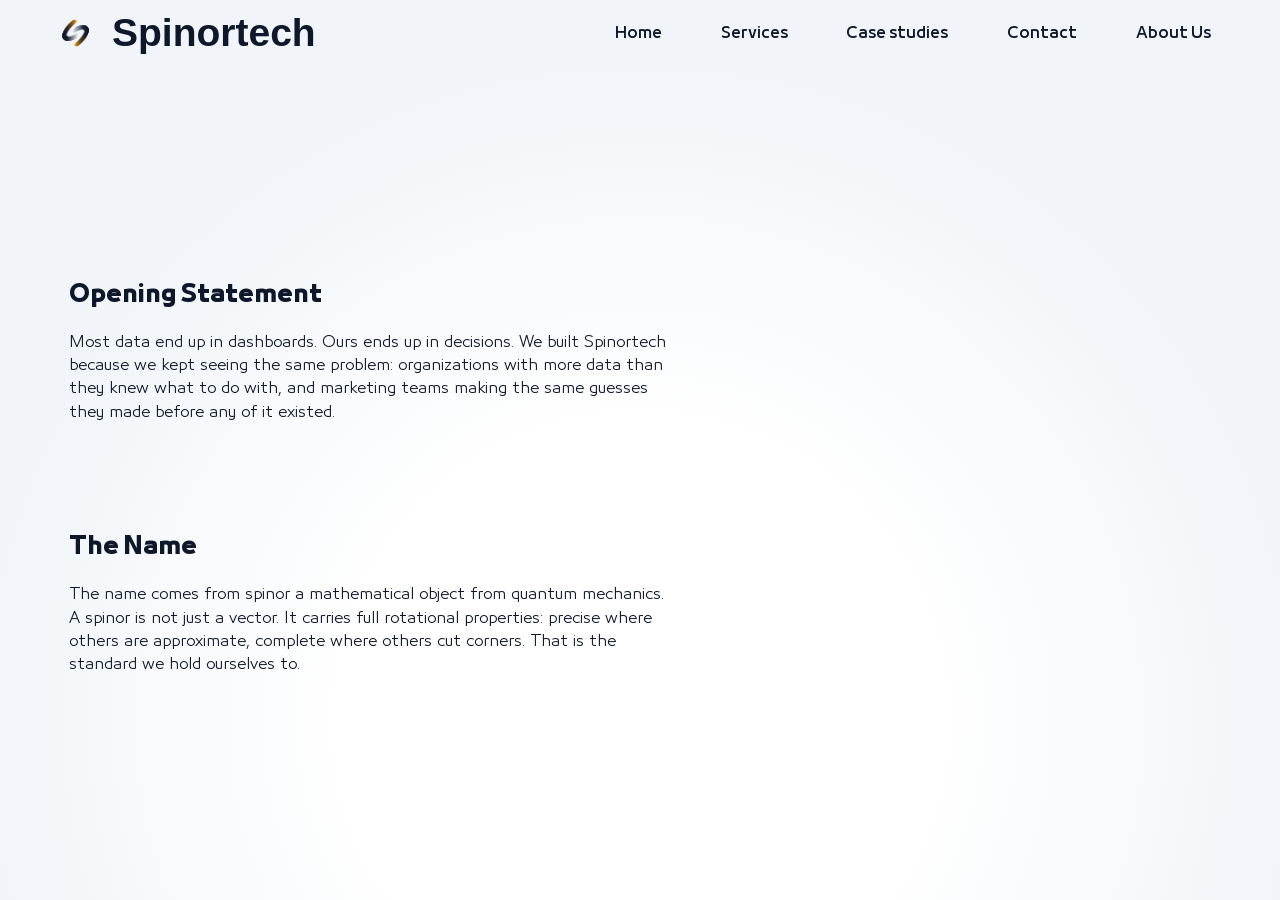
==== about.html @ f5ac8678 "index comment" ====
<!doctype html>
<html lang="en" id="html" class="contact">
  <head>
    <meta charset="UTF-8" />
    <meta
      property="og:title"
      content="B2B Technology / Data-Driven Marketing Services"
    />
    <meta property="og:url" content="/spinortech/" />
    <meta
      property="og:description"
      content="Intelligent Marketing, Data Analysis, and Digital Automation for small and medium businesses."
    />
    <meta property="og:image" content="public/icon.jpeg" />
    <meta property="og:image:url" content="public/icon.jpeg" />
    <meta property="og:image:width" content="1200" />
    <meta property="og:image:height" content="630" />
    <meta property="og:type" content="website" />
    <meta name="viewport" content="width=device-width, initial-scale=1.0" />
    <meta
      name="description"
      content="We connect marketing actions directly to revenue outcomes using end-to-end data pipelines, not vanity metrics. Most intelligent marketing teams stop at dashboards. Spinortech closes the causal loop."
    />
    <meta property="fb:app_id" content="966242223397117" />
    <meta name="author" content="Spinortech" />
    <meta
      name="keywords"
      content="Intelligent Marketing, Data Analysis, and Digital Automation for small and medium businesses."
    />
    <link rel="icon" type="image/x-icon" href="public/icon_no_pad.png" />
    <link rel="stylesheet" type="text/css" href="./CSS/navbar.css" />
    <link rel="stylesheet" type="text/css" href="./CSS/slider.css" />
    <link rel="stylesheet" type="text/css" href="./CSS/index.css" />
    <title>Spinortech | About</title>
  </head>
  <script src="index.js" defer></script>
  <!-- Body -->
  <body>
    <nav>
      <div class="navbar">
        <button class="logo" onclick="window.location.href = './'">
          <img
            src="public/icon.webp"
            alt="Spinortech Logo"
            class="logo-image"
          />
          <div class="logoName">Spinortech</div>
        </button>
        <ul class="nav-links" id="NavDropMenu">
          <li><a href="./">Home</a></li>
          <li><a href="./services">Services</a></li>
          <li><a href="./case-studies">Case studies</a></li>
          <li><a href="./contact">Contact</a></li>
          <li><a href="./about">About Us</a></li>
        </ul>
        <button
          class="NavDropButton"
          id="NavDropButton"
          onclick="DropDownFunction()"
        >
          ☰
        </button>
      </div>
    </nav>

    <div class="slider_container" id="slider_container">
      <section class="solution_who_we">
        <div class="solution_statement">
          <h2>Opening Statement</h2>
          <p>
            Most data end up in dashboards. Ours ends up in decisions. We built
            Spinortech because we kept seeing the same problem: organizations
            with more data than they knew what to do with, and marketing teams
            making the same guesses they made before any of it existed.
          </p>
        </div>
        <div class="solution_statement">
          <h2>The Name</h2>
          <p>
            The name comes from spinor a mathematical object from quantum
            mechanics. A spinor is not just a vector. It carries full rotational
            properties: precise where others are approximate, complete where
            others cut corners. That is the standard we hold ourselves to.
          </p>
        </div>
      </section>
      <section class="solution_who_we">
        <div class="solution_statement">
          <h2>Philosophy</h2>
          <p>
            • We ask pointed questions before offering solutions.<br />
            • We push back on vague goals and replace them with measurable
            ones.<br />
            • We prefer fewer promises and stricter accountability.<br />
            • We treat decisions as hypotheses to be tested, not opinions to be
            defended. <br />
          </p>
        </div>
        <div class="solution_statement">
          <h2>Who We Work With?</h2>
          <p>
            We do not work with everyone. We work best with organizations that
            generate real data, face real operational pressure, and are ready to
            replace intuition with evidence. If you are looking for an agency to
            run campaigns, we are probably not the right fit. If you are looking
            for a system that makes your data actionable, let's talk.
          </p>
          <p>
            We treat decisions as hypotheses to be tested, not opinions to be
            defended. Want to work that way too?
          </p>
          <button class="CTA_button">
            <a href="./contact">Start a conversation </a>
          </button>
        </div>
      </section>
      <section class="solution_who_we">
        <div class="solution_statement">
          <h2>Team Section</h2>
          <p>Alaa this section is up to u (team members names and photo??)</p>
        </div>
      </section>
    </div>
  </body>
</html>
---- CSS/navbar.css ----
nav {
  width: 100%;
  display: flex;
  justify-content: center;
  position: fixed;
  top: 0;
  left: 0;
  margin: 0;
  height: var(--navbar_height);
  box-sizing: border-box;
  z-index: 1000;
  background-color: var(--bkg_color);
}
.navbar {
  display: flex;
  justify-content: space-between;
  align-items: center;
  padding: 0rem 0rem;
  box-sizing: border-box;
  width: 100%;
  height: 100%;
  max-width: var(--max-width);
}

.NavDropButton {
  color: var(--main_color);
  font-weight: 800;
  font-size: 2rem;
  display: flex;
  padding: 0rem 1rem;
  border: none;
  background-color: var(--bkg_color);
  height: 100%;
  padding: 1rem;
  box-sizing: border-box;
}

ul {
  display: flex;
  flex-direction: column;
  min-height: 0;
  height: 0;
  overflow: hidden;
  position: fixed;
  top: var(--navbar_height);
  width: 100vw;
  left: 0;
  padding: 0;
  margin: 0;
  box-sizing: border-box;
  transition: 0.5s;
}

li {
  width: 100%;
  min-height: 5rem;
  background-color: var(--bkg_color);
  font-weight: 800;
  border-top: 1px solid var(--bkg_color);
  box-sizing: border-box;
  display: flex;
  align-items: center;
  justify-content: center;
}

li a {
  display: inline-block;
  color: var(--main_color);
  text-decoration: none;
  font-size: var(--h3_font);
  width: 100%;
  height: 100%;
  display: flex;
  align-items: center;
  justify-content: center;
}
.ExtendDrow {
  height: calc(5 * 5rem);
}

.logo {
  display: flex;
  align-items: center;
  background-color: transparent;
  border: none;
  cursor: pointer;
  user-select: none;
  height: var(--navbar_height);
}
.logo-image {
  height: calc(var(--navbar_height) - 0.5rem);
  margin-right: 0.5rem;
  border-radius: 50%;
}

.logoName {
  font-size: var(--display_font);
  font-weight: bold;
  color: var(--main_color);
}

.home .logo {
  animation-name: substituteAnimation;
  animation-duration: 2s;
  animation-fill-mode: forwards;
}
.home .logo-image {
  -webkit-animation-name: logo_rotate;
  -webkit-animation-duration: 2s;
  -webkit-animation-fill-mode: forwards;
}

.home .entry_logo {
  -webkit-animation-name: animation_entry_mobile;
  -webkit-animation-duration: 2s;
  -webkit-animation-fill-mode: forwards;
}

.home .NavDropButton {
  animation-name: hero_entry_animation;
  animation-duration: 1.7s;
  animation-fill-mode: forwards;
}

@media (min-width: 1200px) {
  .home .entry_logo {
    -webkit-animation-name: animation_entry_desktop;
    -webkit-animation-duration: 2s;
    -webkit-animation-fill-mode: forwards;
  }
}

@keyframes animation_entry_mobile {
  0% {
    position: absolute;
    opacity: 0;
    top: 40vh;
    left: 50vw;
    -webkit-transform: translateX(-50%) translateY(-50%);
  }
  25% {
    position: absolute;
    opacity: 1;
    top: 40vh;
    left: 50vw;
    -webkit-transform: translateX(-50%) translateY(-50%);
  }
  70% {
    position: absolute;
    opacity: 1;
    top: 40vh;
    left: 50vw;
    -webkit-transform: translateX(-50%) translateY(-50%);
  }

  90% {
    position: absolute;
    top: calc(var(--navbar_height) / 2);
    left: 0;
    -webkit-transform: translateX(0%) translateY(-50%);
  }

  100% {
    position: absolute;
    top: calc(var(--navbar_height) / 2);
    left: 0;
    -webkit-transform: translateX(0%) translateY(-50%);
    display: none;
  }
}
@keyframes animation_entry_desktop {
  0% {
    position: absolute;
    opacity: 0;
    top: 40vh;
    left: 50vw;
    -webkit-transform: translateX(-50%) translateY(-50%);
  }
  25% {
    position: absolute;
    opacity: 1;
    top: 40vh;
    left: 50vw;

    -webkit-transform: translateX(-50%) translateY(-50%);
    opacity: 1;
  }

  70% {
    position: absolute;
    top: 40vh;
    left: 50vw;
    -webkit-transform: translateX(-50%) translateY(-50%);
    opacity: 1;
  }
  90% {
    position: absolute;
    top: 40vh;
    left: 50vw;
    -webkit-transform: translateX(-50%) translateY(-50%);
    opacity: 0;
  }
  100% {
    position: absolute;
    top: 40vh;
    left: 50vw;
    -webkit-transform: translateX(-50%) translateY(-50%);
    display: none;
    opacity: 0;
  }
}

@keyframes logo_rotate {
  25% {
    transform: rotate(0);
  }
  48% {
    transform: rotate(360deg);
  }
  70% {
    transform: rotate(0);
  }
}

@keyframes substituteAnimation {
  0% {
    opacity: 0;
  }
  99% {
    opacity: 0;
  }
  100% {
    opacity: 1;
  }
}

@media (min-width: 1200px) {
  html {
    font-size: 10pt;
  }
  .CTA_button a {
    padding: 0.8rem 1.5rem;
  }
  .NavDropButton {
    display: none;
  }
  ul {
    position: relative;
    display: flex;
    flex-direction: row;
    min-height: 0;
    height: fit-content;
    overflow: auto;
    top: auto;
    width: auto;
    left: auto;
    transition: 0.5s;
  }

  li {
    width: fit-content;
    min-height: unset;
    height: var(--navbar_height);
    font-weight: 500;
    border-top: none;
    box-sizing: border-box;
  }
  li:hover > a {
    background-color: var(--main_color);
    color: var(--sec_color);
    transition: 0.3s;
    border-radius: 0.5rem;
  }
  li a {
    transition: 0.3s;
    border-radius: 0.5rem;
    color: var(--main_color);
    text-decoration: none;
    font-size: var(--body_font);
    width: 100%;
    height: 100%;
    display: flex;
    align-items: center;
    justify-content: center;
    padding: 0px 2rem;
    box-sizing: border-box;
  }

  .home ul {
    animation-name: substituteAnimation;
    animation-duration: 2s;
    animation-fill-mode: forwards;
  }
}
---- CSS/slider.css ----
.slider_container {
  height: calc(100vh - var(--navbar_height));
  flex-grow: 1;
  display: flex;
  flex-direction: column;
  align-items: center;
  width: 100vw;
  touch-action: none;
  scroll-behavior: smooth;
  overflow-y: hidden;
}

.slider_indicator {
  display: none;
}

/* For desktop */
.html_desktop .slider_container {
  height: calc(100vh - var(--navbar_height));
  display: flex;
  align-items: center;
  width: 100vw;
  touch-action: none;
  scroll-behavior: smooth;
}

/* .html_desktop .slider_indicator {
  position: absolute;
  display: flex;
  flex-direction: row;
  align-items: center;
  gap: 0.6rem;
  padding: 0.8rem;
  border-radius: 50px;
  bottom: 5vh;
  left: 50%;
  transform: translateX(-50%);
  background-color: var(--main_color);
  border: 1px solid white;
} */

/* .html_desktop .dot_slider {
  padding: 0.2rem;
  background-color: var(--bkg_color);
  border-radius: 50%;
  transition: 0.3s;
}
.html_desktop .active_dot_slider {
  padding: 0.2rem;
  transform: scale(2);
  background-color: var(--bkg_color);
  border-radius: 50%;
  transition: 0.3s;
} */
---- CSS/index.css ----
:root {
  --main_color: #0f172a;
  --sec_color: #f59e0b;
  --bkg_color: #f1f5f9;
  --max-width: 1200px;
  --navbar_height: 4.5rem;
  --x_padding: 2rem;
  --y_padding: 6rem;
  --display_font: 2.66rem; /*24pt->32px->2.66rem*/
  --h1_font: 2rem; /*18pt->24px-> 2rem*/
  --h2_font: 1.55rem; /*14pt->18.66px->1.55rem*/
  --h3_font: 1.22rem; /*11pt->14.66px->1.22rem*/
  --body_font: 1rem; /*9pt->12px->1rem*/
  --footnote_font: 0.777pt; /*7pt->9.33px*/
}

@font-face {
  font-family: "LtBurkaRegular";
  src: url(./fonts/BukraLt.ttf);
  font-weight: 100;
}
@font-face {
  font-family: "LtBurkaRegular";
  src: url(./fonts/BurkaRegular.ttf);
  font-weight: 400;
}
@font-face {
  font-family: "LtBurkaRegular";
  src: url(./fonts/BurkaMd.ttf);
  font-weight: 500;
}
@font-face {
  font-family: "LtBurkaRegular";
  src: url(./fonts/BurkaSmBd.ttf);
  font-weight: 600;
}
@font-face {
  font-family: "LtBurkaRegular";
  src: url(./fonts/BurkaBold.ttf);
  font-weight: bold;
  font-weight: 700;
}

h1 {
  font-size: var(--h1_font);
}
h2 {
  font-size: var(--h2_font);
}
h3 {
  font-size: var(--h3_font);
}

p {
  font-size: var(--body_font);
  line-height: 1.6rem;
}

body,
html {
  font-size: 9pt;
  width: 100vw;
  height: 100%;
  padding: 0;
  margin: 0;
  overflow-y: hidden;
  font-family: LtBurkaRegular;
  -webkit-perspective: 1000;
  -webkit-backface-visibility: hidden;
}

body {
  display: flex;
  flex-direction: column;
  align-items: center;
  padding-top: var(--navbar_height);
  box-sizing: border-box;
  background: radial-gradient(
    circle at 50% 80%,
    rgb(255, 255, 255) 30%,
    var(--bkg_color) 70%
  );
}

header,
section,
footer {
  height: 100%;
  flex-shrink: 0;
}

header,
section,
footer,
nav {
  width: 100%;
  display: flex;
  flex-direction: column;
  justify-content: center;
  align-items: center;
  gap: 4rem;
  text-wrap: wrap;
}

.display {
  font-size: var(--display_font);
  font-weight: 800;
  color: var(--main_color);
}

.hero,
.footer_note {
  text-align: center;
  padding: var(--y_padding) var(--x_padding);
  box-sizing: border-box;
  width: 100%;
  max-width: 45rem;
}

.hero .display {
  animation-name: hero_entry_animation;
  animation-duration: 2s;
  animation-fill-mode: forwards;
}
.hero p {
  animation-name: hero_entry_animation;
  animation-duration: 2.3s;
  animation-fill-mode: forwards;
}
.hero .CTA_button {
  animation-name: hero_entry_animation;
  animation-duration: 2.67s;
  animation-fill-mode: forwards;
}
@keyframes hero_entry_animation {
  0% {
    opacity: 0;
  }
  90% {
    opacity: 0;
  }
  99% {
    opacity: 1;
  }
  100% {
    opacity: 1;
  }
}
.hero p {
  color: var(--main_color);
  margin: 1rem 0;
}

.CTA_button {
  font-size: var(--h3_font);
  background-color: var(--sec_color);
  border: none;
  text-decoration: none;
  border-radius: 50px;
  font-weight: bold;
  margin-top: 1rem;
  transition: 0.3s;
  height: fit-content;
  padding: 0;
  border: 1px solid var(--sec_color);
}

.CTA_button:hover {
  background-color: white;
  border: 1px solid var(--main_color);
  box-sizing: border-box;
  transition: 0.3s;
  cursor: pointer;
}
.CTA_button:hover a {
  color: var(--main_color);
}
.CTA_button a {
  display: inline-block;
  padding: var(--h3_font) var(--h1_font);
  box-sizing: border-box;
  color: var(--main_color);
  text-decoration: none;
}
.problem_statement,
.solution_statement,
.who_we_work_with {
  padding: 0rem var(--x_padding);
  box-sizing: border-box;
  max-width: var(--max-width);
  width: 100%;
}

.problem_statement h2,
.solution_statement h2,
.who_we_work_with h2 {
  color: var(--main_color);
}

.problem_statement p,
.solution_statement p,
.who_we_work_with p,
.footer_note p {
  color: var(--main_color);
  max-width: 600px;
  margin-bottom: 2rem;
}

.footer_note h2 {
  color: var(--main_color);
}

.footer_note p {
  color: var(--main_color);
}

.problem_boxes {
  display: flex;
  flex-direction: column;
  border-top: 1px solid var(--main_color);
  padding-top: 3rem;
}

.problem_box {
  display: flex;
  flex-direction: column;
  align-items: left;
  min-width: 60vw;
  box-sizing: border-box;
  border-radius: 10px;
}

.problem_box h3 {
  color: var(--main_color);
  margin: 0.5rem 0;
}

.problem_box p {
  color: var(--main_color);
  margin-top: 0.5rem;
  letter-spacing: 0.02rem;
  line-height: 1.2rem;
}

.line_division {
  display: none;
  width: 2px;
  background-color: var(--main_color);
  height: 10rem;
}

.html_desktop .hero {
  /* background-color: green; */
}
@media (min-width: 1200px) {
  html {
    font-size: 11pt;
  }
  .CTA_button a {
    padding: 0.8rem 1.5rem;
  }
}

@media screen and (max-width: 750px) {
  /* html,
  body {
    font-size: 12px;
  } */
}

/* @media (max-width: 660px) {
  .problem_boxes,
  section {
    align-items: center;
    flex-wrap: wrap;
  }
  .line_division {
    display: none;
  }
  button:focus {
    background: none;
    color: var(--main_color);
  }
    .nav-links {
  list-style: none;
  display: flex;
  gap: 2rem;
}

.NavDropButton {
  display: none;
}
.nav-links li a {
  color: var(--main_color);
  text-decoration: none;
  transition: 0.3s;
  border-bottom: 1px solid white;
}
.nav-links li a:hover {
  transition: 0.3s;
  border-bottom: 1px solid var(--main_color);
}
} */
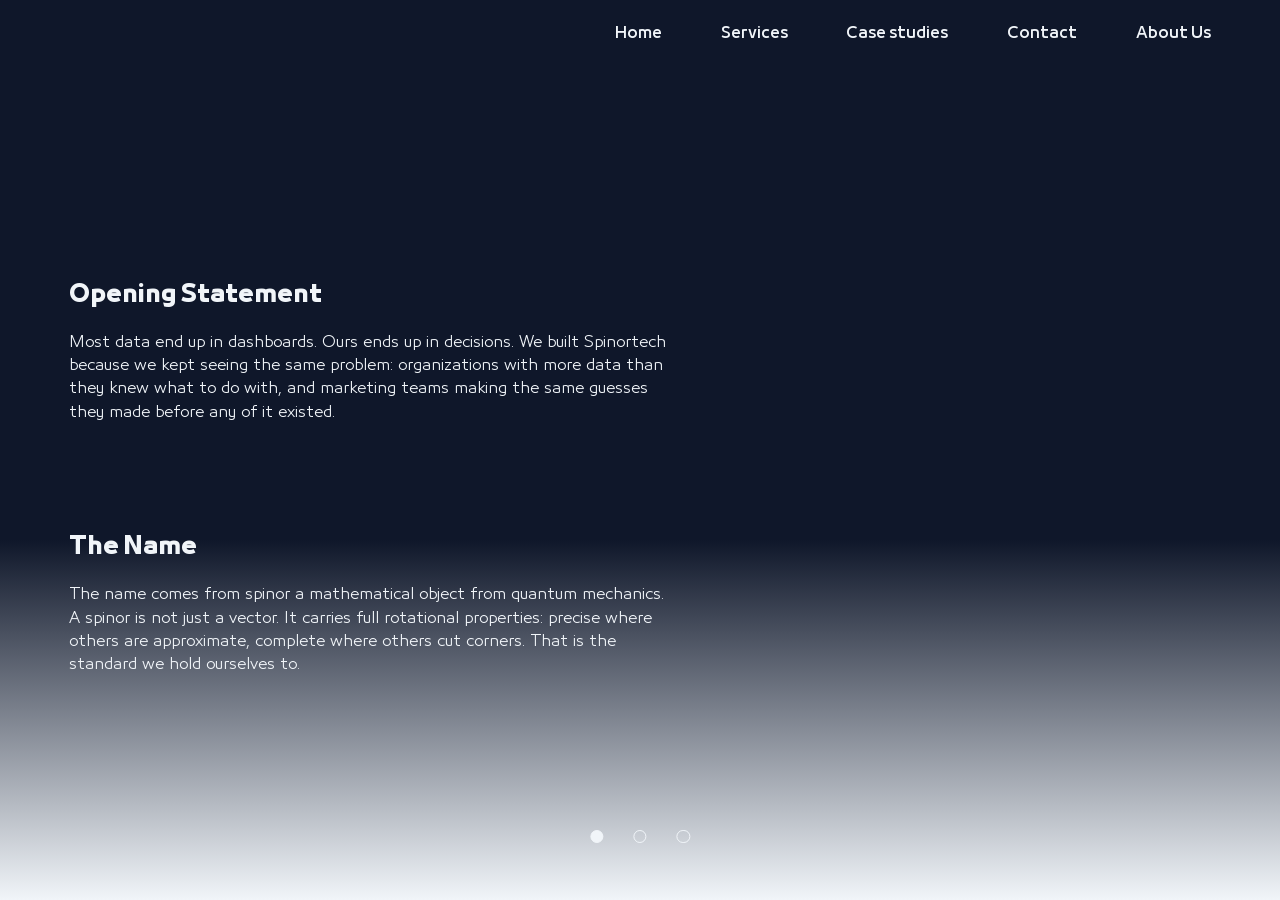
==== commit 45d1a3c3: "scroll x" ====
--- a/about.html
+++ b/about.html
@@ -34,17 +34,16 @@
     <title>Spinortech | About</title>
   </head>
   <script src="index.js" defer></script>
-  <!-- Body -->
   <body>
     <nav>
       <div class="navbar">
         <button class="logo" onclick="window.location.href = './'">
-          <img
+          <!-- <img
             src="public/icon.webp"
             alt="Spinortech Logo"
             class="logo-image"
           />
-          <div class="logoName">Spinortech</div>
+          <div class="logoName">Spinortech</div> -->
         </button>
         <ul class="nav-links" id="NavDropMenu">
           <li><a href="./">Home</a></li>
--- a/CSS/navbar.css
+++ b/CSS/navbar.css
@@ -9,7 +9,7 @@
   height: var(--navbar_height);
   box-sizing: border-box;
   z-index: 1000;
-  background-color: var(--bkg_color);
+  background-color: var(--main_color);
 }
 .navbar {
   display: flex;
@@ -23,13 +23,13 @@
 }
 
 .NavDropButton {
-  color: var(--main_color);
+  color: var(--bkg_color);
   font-weight: 800;
   font-size: 2rem;
   display: flex;
   padding: 0rem 1rem;
   border: none;
-  background-color: var(--bkg_color);
+  background-color: var(--main_color);
   height: 100%;
   padding: 1rem;
   box-sizing: border-box;
@@ -54,9 +54,9 @@
 li {
   width: 100%;
   min-height: 5rem;
-  background-color: var(--bkg_color);
+  background-color: var(--main_color);
   font-weight: 800;
-  border-top: 1px solid var(--bkg_color);
+  border-top: 1px solid var(--main_color);
   box-sizing: border-box;
   display: flex;
   align-items: center;
@@ -65,7 +65,7 @@
 
 li a {
   display: inline-block;
-  color: var(--main_color);
+  color: var(--bkg_color);
   text-decoration: none;
   font-size: var(--h3_font);
   width: 100%;
@@ -97,141 +97,6 @@
   font-size: var(--display_font);
   font-weight: bold;
   color: var(--main_color);
-}
-
-.home .logo {
-  animation-name: substituteAnimation;
-  animation-duration: 2s;
-  animation-fill-mode: forwards;
-}
-.home .logo-image {
-  -webkit-animation-name: logo_rotate;
-  -webkit-animation-duration: 2s;
-  -webkit-animation-fill-mode: forwards;
-}
-
-.home .entry_logo {
-  -webkit-animation-name: animation_entry_mobile;
-  -webkit-animation-duration: 2s;
-  -webkit-animation-fill-mode: forwards;
-}
-
-.home .NavDropButton {
-  animation-name: hero_entry_animation;
-  animation-duration: 1.7s;
-  animation-fill-mode: forwards;
-}
-
-@media (min-width: 1200px) {
-  .home .entry_logo {
-    -webkit-animation-name: animation_entry_desktop;
-    -webkit-animation-duration: 2s;
-    -webkit-animation-fill-mode: forwards;
-  }
-}
-
-@keyframes animation_entry_mobile {
-  0% {
-    position: absolute;
-    opacity: 0;
-    top: 40vh;
-    left: 50vw;
-    -webkit-transform: translateX(-50%) translateY(-50%);
-  }
-  25% {
-    position: absolute;
-    opacity: 1;
-    top: 40vh;
-    left: 50vw;
-    -webkit-transform: translateX(-50%) translateY(-50%);
-  }
-  70% {
-    position: absolute;
-    opacity: 1;
-    top: 40vh;
-    left: 50vw;
-    -webkit-transform: translateX(-50%) translateY(-50%);
-  }
-
-  90% {
-    position: absolute;
-    top: calc(var(--navbar_height) / 2);
-    left: 0;
-    -webkit-transform: translateX(0%) translateY(-50%);
-  }
-
-  100% {
-    position: absolute;
-    top: calc(var(--navbar_height) / 2);
-    left: 0;
-    -webkit-transform: translateX(0%) translateY(-50%);
-    display: none;
-  }
-}
-@keyframes animation_entry_desktop {
-  0% {
-    position: absolute;
-    opacity: 0;
-    top: 40vh;
-    left: 50vw;
-    -webkit-transform: translateX(-50%) translateY(-50%);
-  }
-  25% {
-    position: absolute;
-    opacity: 1;
-    top: 40vh;
-    left: 50vw;
-
-    -webkit-transform: translateX(-50%) translateY(-50%);
-    opacity: 1;
-  }
-
-  70% {
-    position: absolute;
-    top: 40vh;
-    left: 50vw;
-    -webkit-transform: translateX(-50%) translateY(-50%);
-    opacity: 1;
-  }
-  90% {
-    position: absolute;
-    top: 40vh;
-    left: 50vw;
-    -webkit-transform: translateX(-50%) translateY(-50%);
-    opacity: 0;
-  }
-  100% {
-    position: absolute;
-    top: 40vh;
-    left: 50vw;
-    -webkit-transform: translateX(-50%) translateY(-50%);
-    display: none;
-    opacity: 0;
-  }
-}
-
-@keyframes logo_rotate {
-  25% {
-    transform: rotate(0);
-  }
-  48% {
-    transform: rotate(360deg);
-  }
-  70% {
-    transform: rotate(0);
-  }
-}
-
-@keyframes substituteAnimation {
-  0% {
-    opacity: 0;
-  }
-  99% {
-    opacity: 0;
-  }
-  100% {
-    opacity: 1;
-  }
 }
 
 @media (min-width: 1200px) {
@@ -266,7 +131,6 @@
     box-sizing: border-box;
   }
   li:hover > a {
-    background-color: var(--main_color);
     color: var(--sec_color);
     transition: 0.3s;
     border-radius: 0.5rem;
@@ -274,7 +138,7 @@
   li a {
     transition: 0.3s;
     border-radius: 0.5rem;
-    color: var(--main_color);
+    color: var(--bkg_color);
     text-decoration: none;
     font-size: var(--body_font);
     width: 100%;
@@ -285,10 +149,4 @@
     padding: 0px 2rem;
     box-sizing: border-box;
   }
-
-  .home ul {
-    animation-name: substituteAnimation;
-    animation-duration: 2s;
-    animation-fill-mode: forwards;
-  }
 }
--- a/CSS/slider.css
+++ b/CSS/slider.css
@@ -1,21 +1,21 @@
 .slider_container {
   height: calc(100vh - var(--navbar_height));
+  width: 100vw;
   flex-grow: 1;
   display: flex;
-  flex-direction: column;
+  flex-direction: row;
   align-items: center;
-  width: 100vw;
   touch-action: none;
   scroll-behavior: smooth;
   overflow-y: hidden;
+  overflow-x: hidden;
 }
 
 .slider_indicator {
   display: none;
 }
 
-/* For desktop */
-.html_desktop .slider_container {
+.slider_container {
   height: calc(100vh - var(--navbar_height));
   display: flex;
   align-items: center;
@@ -24,31 +24,29 @@
   scroll-behavior: smooth;
 }
 
-/* .html_desktop .slider_indicator {
+.slider_indicator {
   position: absolute;
   display: flex;
   flex-direction: row;
   align-items: center;
-  gap: 0.6rem;
+  gap: 2rem;
   padding: 0.8rem;
   border-radius: 50px;
   bottom: 5vh;
   left: 50%;
   transform: translateX(-50%);
-  background-color: var(--main_color);
-  border: 1px solid white;
-} */
+}
 
-/* .html_desktop .dot_slider {
-  padding: 0.2rem;
+.dot_slider {
+  padding: 0.4rem;
+  background-color: transparent;
+  border: 1px solid var(--bkg_color);
+  border-radius: 50%;
+  transition: 0.3s;
+}
+.active_dot_slider {
+  padding: 0.4rem;
   background-color: var(--bkg_color);
   border-radius: 50%;
   transition: 0.3s;
 }
-.html_desktop .active_dot_slider {
-  padding: 0.2rem;
-  transform: scale(2);
-  background-color: var(--bkg_color);
-  border-radius: 50%;
-  transition: 0.3s;
-} */
--- a/CSS/index.css
+++ b/CSS/index.css
@@ -75,11 +75,7 @@
   align-items: center;
   padding-top: var(--navbar_height);
   box-sizing: border-box;
-  background: radial-gradient(
-    circle at 50% 80%,
-    rgb(255, 255, 255) 30%,
-    var(--bkg_color) 70%
-  );
+  background: linear-gradient(var(--main_color) 60%, var(--bkg_color) 100%);
 }
 
 header,
@@ -105,7 +101,7 @@
 .display {
   font-size: var(--display_font);
   font-weight: 800;
-  color: var(--main_color);
+  color: var(--bkg_color);
 }
 
 .hero,
@@ -117,37 +113,8 @@
   max-width: 45rem;
 }
 
-.hero .display {
-  animation-name: hero_entry_animation;
-  animation-duration: 2s;
-  animation-fill-mode: forwards;
-}
 .hero p {
-  animation-name: hero_entry_animation;
-  animation-duration: 2.3s;
-  animation-fill-mode: forwards;
-}
-.hero .CTA_button {
-  animation-name: hero_entry_animation;
-  animation-duration: 2.67s;
-  animation-fill-mode: forwards;
-}
-@keyframes hero_entry_animation {
-  0% {
-    opacity: 0;
-  }
-  90% {
-    opacity: 0;
-  }
-  99% {
-    opacity: 1;
-  }
-  100% {
-    opacity: 1;
-  }
-}
-.hero p {
-  color: var(--main_color);
+  color: var(--bkg_color);
   margin: 1rem 0;
 }
 
@@ -194,30 +161,30 @@
 .problem_statement h2,
 .solution_statement h2,
 .who_we_work_with h2 {
-  color: var(--main_color);
+  color: var(--bkg_color);
 }
 
 .problem_statement p,
 .solution_statement p,
 .who_we_work_with p,
 .footer_note p {
-  color: var(--main_color);
+  color: var(--bkg_color);
   max-width: 600px;
   margin-bottom: 2rem;
 }
 
 .footer_note h2 {
-  color: var(--main_color);
+  color: var(--bkg_color);
 }
 
 .footer_note p {
-  color: var(--main_color);
+  color: var(--bkg_color);
 }
 
 .problem_boxes {
   display: flex;
   flex-direction: column;
-  border-top: 1px solid var(--main_color);
+  border-top: 1px solid var(--bkg_color);
   padding-top: 3rem;
 }
 
@@ -231,12 +198,12 @@
 }
 
 .problem_box h3 {
-  color: var(--main_color);
+  color: var(--bkg_color);
   margin: 0.5rem 0;
 }
 
 .problem_box p {
-  color: var(--main_color);
+  color: var(--bkg_color);
   margin-top: 0.5rem;
   letter-spacing: 0.02rem;
   line-height: 1.2rem;
@@ -245,7 +212,7 @@
 .line_division {
   display: none;
   width: 2px;
-  background-color: var(--main_color);
+  background-color: var(--bkg_color);
   height: 10rem;
 }
 
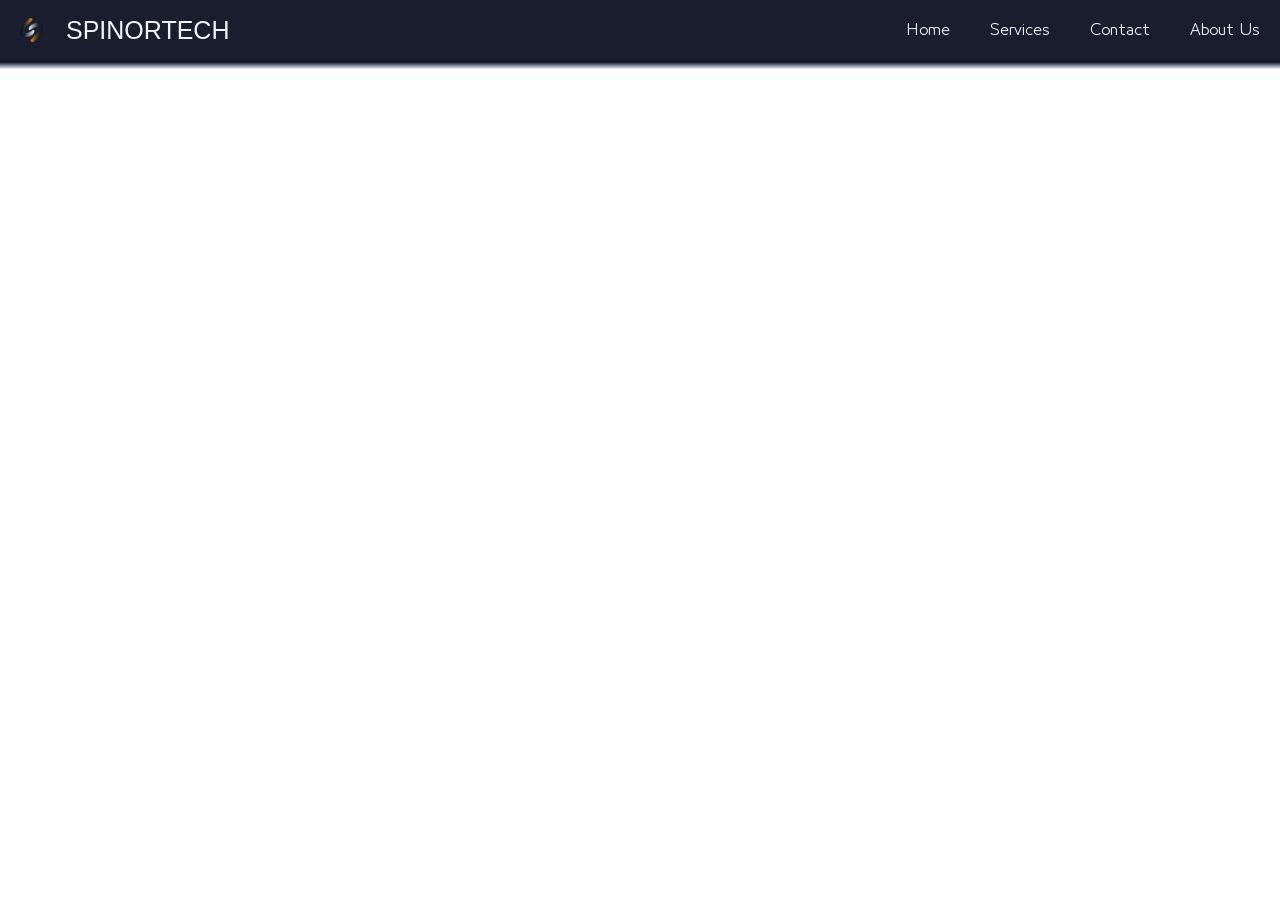
==== commit 32b850cb: "Add files via upload" ====
--- a/about.html
+++ b/about.html
@@ -1,12 +1,12 @@
 <!doctype html>
-<html lang="en" id="html" class="contact">
+<html lang="en" id="html">
   <head>
     <meta charset="UTF-8" />
     <meta
       property="og:title"
       content="B2B Technology / Data-Driven Marketing Services"
     />
-    <meta property="og:url" content="/spinortech/" />
+    <meta property="og:url" content="https://spinortech.io" />
     <meta
       property="og:description"
       content="Intelligent Marketing, Data Analysis, and Digital Automation for small and medium businesses."
@@ -31,24 +31,27 @@
     <link rel="stylesheet" type="text/css" href="./CSS/navbar.css" />
     <link rel="stylesheet" type="text/css" href="./CSS/slider.css" />
     <link rel="stylesheet" type="text/css" href="./CSS/index.css" />
+    <link rel="stylesheet" type="text/css" href="./CSS/form.css" />
     <title>Spinortech | About</title>
   </head>
   <script src="index.js" defer></script>
-  <body>
+  <!-- Body -->
+
+  <body class="about">
     <nav>
-      <div class="navbar">
+      <div class="navbar" id="navbar">
         <button class="logo" onclick="window.location.href = './'">
-          <!-- <img
+          <img
             src="public/icon.webp"
             alt="Spinortech Logo"
             class="logo-image"
           />
-          <div class="logoName">Spinortech</div> -->
+          <div class="logoName">SPINORTECH</div>
         </button>
+
         <ul class="nav-links" id="NavDropMenu">
           <li><a href="./">Home</a></li>
           <li><a href="./services">Services</a></li>
-          <li><a href="./case-studies">Case studies</a></li>
           <li><a href="./contact">Contact</a></li>
           <li><a href="./about">About Us</a></li>
         </ul>
@@ -62,63 +65,163 @@
       </div>
     </nav>
 
-    <div class="slider_container" id="slider_container">
-      <section class="solution_who_we">
-        <div class="solution_statement">
-          <h2>Opening Statement</h2>
-          <p>
-            Most data end up in dashboards. Ours ends up in decisions. We built
-            Spinortech because we kept seeing the same problem: organizations
-            with more data than they knew what to do with, and marketing teams
-            making the same guesses they made before any of it existed.
-          </p>
-        </div>
-        <div class="solution_statement">
-          <h2>The Name</h2>
-          <p>
-            The name comes from spinor a mathematical object from quantum
-            mechanics. A spinor is not just a vector. It carries full rotational
-            properties: precise where others are approximate, complete where
-            others cut corners. That is the standard we hold ourselves to.
-          </p>
-        </div>
-      </section>
-      <section class="solution_who_we">
-        <div class="solution_statement">
-          <h2>Philosophy</h2>
-          <p>
-            • We ask pointed questions before offering solutions.<br />
-            • We push back on vague goals and replace them with measurable
-            ones.<br />
-            • We prefer fewer promises and stricter accountability.<br />
-            • We treat decisions as hypotheses to be tested, not opinions to be
-            defended. <br />
-          </p>
-        </div>
-        <div class="solution_statement">
-          <h2>Who We Work With?</h2>
-          <p>
-            We do not work with everyone. We work best with organizations that
-            generate real data, face real operational pressure, and are ready to
-            replace intuition with evidence. If you are looking for an agency to
-            run campaigns, we are probably not the right fit. If you are looking
-            for a system that makes your data actionable, let's talk.
-          </p>
-          <p>
-            We treat decisions as hypotheses to be tested, not opinions to be
-            defended. Want to work that way too?
-          </p>
-          <button class="CTA_button">
-            <a href="./contact">Start a conversation </a>
-          </button>
-        </div>
-      </section>
-      <section class="solution_who_we">
-        <div class="solution_statement">
-          <h2>Team Section</h2>
-          <p>Alaa this section is up to u (team members names and photo??)</p>
-        </div>
-      </section>
+    <div class="slider_container">
+      <div class="slider_container_wrapper">
+        <!-- <header>
+          <div class="flex_gap_normal">
+            <div class="hero" style="padding: 0">
+              <div class="description">OUR CAPABILITIES</div>
+              <div class="display">
+                We do not offer services. <br />
+                We build systems.
+              </div>
+              <p>
+                Three capabilities, one outcome: your operations become faster,
+                smarter, and measurable.We do not start with a solution. We
+                start with your data, your constraints, and your actual goals.
+              </p>
+            </div>
+            <div class="line_division_long"></div>
+            <div class="flex_gap_normal wrap_left_right">
+              <div class="left_part_decription">
+                <p class="sc ft">01/03</p>
+                <p>Local Language Models</p>
+                <p class="ft sc">
+                  An AI that knows your field. Built from your documents, not
+                  the internet.
+                </p>
+              </div>
+              <div class="indent_big flex_gap_small">
+                <p class="ft bd-left">
+                  Generic AI tools are trained on generic data. They do not know
+                  your contracts, your regulations, your internal procedures, or
+                  your industry's specifics. The result is answers that sound
+                  confident and miss the point.
+                </p>
+                <div style="height: 1rem"></div>
+                <p class="sc">WHAT WE DO</p>
+                <p class="ft indent_small">
+                  Local models trained on your documentation, internal
+                  references, domain laws, and team-specific knowledge. <br />
+                  Deployed privately on your infrastructure — no data leaves the
+                  organisation. <br />
+                  Adapted to your workflows: query internal procedures,
+                  regulations, contracts, and case references in plain language.
+                  <br />
+                </p>
+                <div style="height: 1rem"></div>
+                <p class="sc">WHO IT IS</p>
+                <p class="ft indent_small">
+                  Legal entities, regulated industries, and organisations with
+                  large internal knowledge bases that cannot be shared with
+                  third-party AI platforms
+                </p>
+                <div style="height: 1rem"></div>
+
+                <div class="section_box_dark">
+                  <p>THE OUTCOME</p>
+                  <p class="ft">
+                    Your team gets answers grounded in your actual documents,
+                    not the internet's best guess.
+                  </p>
+                </div>
+              </div>
+            </div>
+
+            <div class="line_division_long"></div>
+            <div class="flex_gap_normal wrap_left_right">
+              <div class="left_part_decription">
+                <p class="sc ft">02/03</p>
+                <p>Intelligent Marketing</p>
+                <p class="ft sc">
+                  Marketing decisions grounded in causality, not correlation.
+                </p>
+              </div>
+              <div class="indent_big flex_gap_small">
+                <p class="ft bd-left">
+                  Most teams measure what is easy — clicks, impressions, open
+                  rates. We measure what matters: which actions caused revenue,
+                  and which ones just looked good in a report.
+                </p>
+                <div style="height: 1rem"></div>
+                <p class="sc">WHAT WE DO</p>
+                <p class="ft indent_small">
+                  Campaign attribution tied to revenue outcomes. <br />
+                  Causal modelling — not just correlation dashboards. <br />
+                  Decision frameworks that replace gut-feel with evidence.
+                  <br />
+                  Social media content developed with measurable engagement
+                  goals and defined target audiences. <br />
+                  AI-assisted SEO and GEO optimization built for discoverability
+                  across search engines and generative AI platforms.
+                </p>
+                <div style="height: 1rem"></div>
+                <p class="sc">WHO IT IS</p>
+                <p class="ft indent_small">
+                  Organisations that generate marketing and operational data but
+                  cannot turn it into decisions. <br />
+                  Growth-stage companies that need causal models, not more
+                  dashboards.
+                </p>
+                <div style="height: 1rem"></div>
+                <div class="section_box_dark">
+                  <p>THE OUTCOME</p>
+                  <p class="ft">
+                    You stop optimising for metrics. You start optimising for
+                    outcomes.
+                  </p>
+                </div>
+              </div>
+            </div>
+
+            <div class="line_division_long"></div>
+            <div class="flex_gap_normal wrap_left_right">
+              <div class="left_part_decription">
+                <p class="sc ft">03/03</p>
+                <p>Digital Automation</p>
+                <p class="ft sc">
+                  We eliminate workflows, not just automate steps.
+                </p>
+              </div>
+              <div class="indent_big flex_gap_small">
+                <p class="ft bd-left">
+                  Automating a broken process just breaks it faster. Most
+                  automation tools speed up individual steps — the bottleneck
+                  moves, it does not disappear.
+                </p>
+                <div style="height: 1rem"></div>
+                <p class="sc">WHAT WE DO</p>
+                <p class="ft indent_small">
+                  Workflow audit and full redesign.<br />
+                  Automated decision systems tied to live data.<br />
+                  Operational pipelines that scale without adding headcount.
+                </p>
+                <div style="height: 1rem"></div>
+                <p class="sc">WHO IT IS</p>
+                <p class="ft indent_small">
+                  Businesses and legal entities looking to automate operations,
+                  compliance workflows, and decision processes, without adding
+                  headcount.
+                </p>
+                <div style="height: 1rem"></div>
+                <div class="section_box_dark">
+                  <p>THE OUTCOME</p>
+                  <p class="ft">
+                    Your team stops managing processes. It starts managing
+                    outcomes.
+                  </p>
+                </div>
+              </div>
+            </div>
+
+            <p>Your operation has a gap. Let's find it.</p>
+            <button class="CTA_button">
+              <a href="./contact" class="cta-button">Book a diagnostic</a>
+            </button>
+          </div>
+        </header> -->
+        <div style="padding-top: 4rem"></div>
+      </div>
     </div>
   </body>
 </html>
--- a/CSS/navbar.css
+++ b/CSS/navbar.css
@@ -1,19 +1,19 @@
 nav {
+  position: absolute;
+  top: 0;
+  left: 0;
   width: 100%;
   display: flex;
   justify-content: center;
-  position: fixed;
-  top: 0;
-  left: 0;
-  margin: 0;
+  /* margin: 0; */
   height: var(--navbar_height);
   box-sizing: border-box;
   z-index: 1000;
-  background-color: var(--main_color);
+  background-color: var(--fill_main_color);
 }
 .navbar {
   display: flex;
-  justify-content: space-between;
+  justify-content: center;
   align-items: center;
   padding: 0rem 0rem;
   box-sizing: border-box;
@@ -23,13 +23,15 @@
 }
 
 .NavDropButton {
+  position: absolute;
+  top: 0;
+  right: 0;
   color: var(--bkg_color);
   font-weight: 800;
   font-size: 2rem;
   display: flex;
-  padding: 0rem 1rem;
   border: none;
-  background-color: var(--main_color);
+  background-color: var(--fill_main_color);
   height: 100%;
   padding: 1rem;
   box-sizing: border-box;
@@ -54,7 +56,7 @@
 li {
   width: 100%;
   min-height: 5rem;
-  background-color: var(--main_color);
+  background-color: var(--fill_main_color);
   font-weight: 800;
   border-top: 1px solid var(--main_color);
   box-sizing: border-box;
@@ -73,6 +75,7 @@
   display: flex;
   align-items: center;
   justify-content: center;
+  font-weight: 400;
 }
 .ExtendDrow {
   height: calc(5 * 5rem);
@@ -87,22 +90,36 @@
   user-select: none;
   height: var(--navbar_height);
 }
+
 .logo-image {
-  height: calc(var(--navbar_height) - 0.5rem);
-  margin-right: 0.5rem;
-  border-radius: 50%;
+  display: none;
 }
 
 .logoName {
-  font-size: var(--display_font);
+  font-size: 25px;
   font-weight: bold;
-  color: var(--main_color);
+  color: var(--bkg_color);
+}
+
+.html_desktop .logoName {
+  font-weight: 500;
 }
 
 @media (min-width: 1200px) {
   html {
     font-size: 10pt;
   }
+
+  .navbar {
+    justify-content: space-between;
+  }
+  .logo-image {
+    display: block;
+    height: calc(var(--navbar_height) - 0.5rem);
+    margin-right: 0.5rem;
+    border-radius: 50%;
+  }
+
   .CTA_button a {
     padding: 0.8rem 1.5rem;
   }
@@ -131,7 +148,7 @@
     box-sizing: border-box;
   }
   li:hover > a {
-    color: var(--sec_color);
+    background: #eeeeee22;
     transition: 0.3s;
     border-radius: 0.5rem;
   }
@@ -140,13 +157,13 @@
     border-radius: 0.5rem;
     color: var(--bkg_color);
     text-decoration: none;
-    font-size: var(--body_font);
+    font-size: 14px;
     width: 100%;
     height: 100%;
     display: flex;
     align-items: center;
     justify-content: center;
-    padding: 0px 2rem;
+    padding: 0px 20px;
     box-sizing: border-box;
   }
 }
--- a/CSS/slider.css
+++ b/CSS/slider.css
@@ -1,52 +1,23 @@
 .slider_container {
-  height: calc(100vh - var(--navbar_height));
   width: 100vw;
-  flex-grow: 1;
   display: flex;
-  flex-direction: row;
+  flex-direction: column;
   align-items: center;
-  touch-action: none;
-  scroll-behavior: smooth;
-  overflow-y: hidden;
-  overflow-x: hidden;
+  background: linear-gradient(var(--main_color) 90%, var(--bkg_color) 100%);
+  background-attachment: local;
+  background-size: cover;
+  background-repeat: no-repeat;
+  overflow: auto;
+  box-sizing: border-box;
+  gap: 8rem;
 }
 
-.slider_indicator {
-  display: none;
+.slider_container_wrapper {
+  display: flex;
+  flex-direction: column;
+  justify-content: space-around;
+  gap: 8rem;
+  scroll-behavior: smooth;
+  max-width: var(--max-width);
+  width: 100%;
 }
-
-.slider_container {
-  height: calc(100vh - var(--navbar_height));
-  display: flex;
-  align-items: center;
-  width: 100vw;
-  touch-action: none;
-  scroll-behavior: smooth;
-}
-
-.slider_indicator {
-  position: absolute;
-  display: flex;
-  flex-direction: row;
-  align-items: center;
-  gap: 2rem;
-  padding: 0.8rem;
-  border-radius: 50px;
-  bottom: 5vh;
-  left: 50%;
-  transform: translateX(-50%);
-}
-
-.dot_slider {
-  padding: 0.4rem;
-  background-color: transparent;
-  border: 1px solid var(--bkg_color);
-  border-radius: 50%;
-  transition: 0.3s;
-}
-.active_dot_slider {
-  padding: 0.4rem;
-  background-color: var(--bkg_color);
-  border-radius: 50%;
-  transition: 0.3s;
-}
--- a/CSS/index.css
+++ b/CSS/index.css
@@ -2,16 +2,18 @@
   --main_color: #0f172a;
   --sec_color: #f59e0b;
   --bkg_color: #f1f5f9;
-  --max-width: 1200px;
-  --navbar_height: 4.5rem;
-  --x_padding: 2rem;
+  --fill_main_color: #191d2d;
+  --fill_dark_color: #e09c281f;
+  --max-width: 1800px;
+  --navbar_height: 60px;
+  --x_padding: 1rem;
   --y_padding: 6rem;
   --display_font: 2.66rem; /*24pt->32px->2.66rem*/
   --h1_font: 2rem; /*18pt->24px-> 2rem*/
   --h2_font: 1.55rem; /*14pt->18.66px->1.55rem*/
   --h3_font: 1.22rem; /*11pt->14.66px->1.22rem*/
   --body_font: 1rem; /*9pt->12px->1rem*/
-  --footnote_font: 0.777pt; /*7pt->9.33px*/
+  --footnote_font: 0.777rem; /*7pt->9.33px*/
 }
 
 @font-face {
@@ -41,19 +43,80 @@
   font-weight: 700;
 }
 
+.ft {
+  font-size: var(--footnote_font);
+  line-height: 2;
+}
+
+.bdf {
+  line-height: 2;
+  font-size: var(--body_font);
+}
+
+.sc {
+  color: var(--sec_color);
+}
+
 h1 {
   font-size: var(--h1_font);
+  margin: 0;
+  font-weight: 400;
 }
 h2 {
   font-size: var(--h2_font);
+  margin: 0;
+  font-weight: 400;
 }
 h3 {
   font-size: var(--h3_font);
-}
-
+  margin: 0;
+  font-weight: 400;
+}
+
+.bd-500 {
+  font-weight: 500;
+}
+.bd-600 {
+  font-weight: 600;
+}
+.bd-700 {
+  font-weight: 700;
+}
+.bd-800 {
+  font-weight: 800;
+}
 p {
   font-size: var(--body_font);
-  line-height: 1.6rem;
+  line-height: 1.6;
+  margin: 0;
+}
+
+.y_padding {
+  padding-top: var(--y_padding);
+  padding-bottom: var(--y_padding);
+}
+.line_division_short {
+  width: 5rem;
+  height: 0.25rem;
+  background-color: var(--sec_color);
+  border-radius: 0.5rem;
+}
+
+.line_division_long {
+  width: 100%;
+  height: 1px;
+  background-color: var(--bkg_color);
+}
+
+.description {
+  font-size: var(--footnote_font);
+  color: var(--sec_color);
+  letter-spacing: 0.1rem;
+}
+
+.display {
+  font-size: var(--display_font);
+  line-height: 1.6;
 }
 
 body,
@@ -63,73 +126,106 @@
   height: 100%;
   padding: 0;
   margin: 0;
-  overflow-y: hidden;
   font-family: LtBurkaRegular;
   -webkit-perspective: 1000;
   -webkit-backface-visibility: hidden;
+  color: var(--bkg_color);
 }
 
 body {
   display: flex;
   flex-direction: column;
   align-items: center;
-  padding-top: var(--navbar_height);
-  box-sizing: border-box;
-  background: linear-gradient(var(--main_color) 60%, var(--bkg_color) 100%);
+  box-sizing: border-box;
+  overflow: hidden;
 }
 
 header,
 section,
 footer {
-  height: 100%;
-  flex-shrink: 0;
-}
-
-header,
-section,
-footer,
-nav {
-  width: 100%;
-  display: flex;
-  flex-direction: column;
-  justify-content: center;
-  align-items: center;
-  gap: 4rem;
+  width: 100%;
+  box-sizing: border-box;
+  display: flex;
+  flex-direction: column;
+  gap: 2rem;
   text-wrap: wrap;
-}
-
-.display {
-  font-size: var(--display_font);
-  font-weight: 800;
-  color: var(--bkg_color);
-}
-
+  padding: 0 var(--x_padding);
+}
+
+.background_logo_right {
+  /* Top layer is 100px wide and 100px tall. Bottom layer covers the area. */
+  background: url("../public/icon_no_pad.png");
+  background-repeat: no-repeat;
+  background-size: contain;
+  background-origin: content-box;
+  background-attachment: local;
+  background-size:
+    auto 100%,
+    cover;
+  background-position: right, center;
+  text-align: left;
+}
+
+.html_desktop .hero {
+  background-origin: border-box;
+  padding-bottom: 5vw;
+  padding-top: 5vw;
+}
+
+header {
+  padding-left: var(--x_padding);
+  padding-right: var(--x_padding);
+  margin-top: 10rem;
+}
+
+.hero,
+.flex_gap_normal,
+.flex_gap_small {
+  display: flex;
+  flex-direction: column;
+  gap: 2.5rem;
+}
+.flex_gap_small {
+  gap: 0.5rem;
+}
 .hero,
 .footer_note {
-  text-align: center;
-  padding: var(--y_padding) var(--x_padding);
-  box-sizing: border-box;
-  width: 100%;
-  max-width: 45rem;
+  box-sizing: border-box;
+  width: 100%;
+  max-width: 48rem;
 }
 
 .hero p {
-  color: var(--bkg_color);
-  margin: 1rem 0;
+  margin: 0;
+}
+
+.bd-left {
+  border-left: 1px solid var(--sec_color);
+  padding-left: 0.5rem;
+  box-sizing: border-box;
+}
+.indent_small {
+  margin-left: 0.5rem;
+}
+
+.indent {
+  margin-left: 1.5rem;
+}
+
+.indent_big {
+  margin-left: 3rem;
 }
 
 .CTA_button {
-  font-size: var(--h3_font);
   background-color: var(--sec_color);
   border: none;
   text-decoration: none;
   border-radius: 50px;
-  font-weight: bold;
-  margin-top: 1rem;
   transition: 0.3s;
   height: fit-content;
   padding: 0;
   border: 1px solid var(--sec_color);
+  width: fit-content;
 }
 
 .CTA_button:hover {
@@ -143,83 +239,125 @@
   color: var(--main_color);
 }
 .CTA_button a {
+  font-size: var(--h3_font);
   display: inline-block;
-  padding: var(--h3_font) var(--h1_font);
+  padding: var(--footnote_font) var(--h2_font);
   box-sizing: border-box;
   color: var(--main_color);
   text-decoration: none;
 }
-.problem_statement,
-.solution_statement,
-.who_we_work_with {
-  padding: 0rem var(--x_padding);
-  box-sizing: border-box;
-  max-width: var(--max-width);
-  width: 100%;
-}
-
-.problem_statement h2,
-.solution_statement h2,
-.who_we_work_with h2 {
-  color: var(--bkg_color);
-}
-
-.problem_statement p,
-.solution_statement p,
-.who_we_work_with p,
-.footer_note p {
-  color: var(--bkg_color);
+
+.list_of_boxes {
+  display: flex;
+  flex-direction: column;
+  gap: 3rem;
+}
+
+.section_box,
+.section_box_dark {
+  display: flex;
+  flex-direction: column;
+  border-radius: 1.5rem;
+  padding: 1.5rem;
+  border: 1px solid var(--sec_color);
+  background: var(--fill_main_color);
   max-width: 600px;
-  margin-bottom: 2rem;
-}
-
-.footer_note h2 {
-  color: var(--bkg_color);
-}
-
-.footer_note p {
-  color: var(--bkg_color);
-}
-
-.problem_boxes {
-  display: flex;
-  flex-direction: column;
-  border-top: 1px solid var(--bkg_color);
-  padding-top: 3rem;
-}
-
-.problem_box {
-  display: flex;
-  flex-direction: column;
-  align-items: left;
-  min-width: 60vw;
-  box-sizing: border-box;
-  border-radius: 10px;
-}
-
-.problem_box h3 {
-  color: var(--bkg_color);
-  margin: 0.5rem 0;
-}
-
-.problem_box p {
-  color: var(--bkg_color);
-  margin-top: 0.5rem;
-  letter-spacing: 0.02rem;
-  line-height: 1.2rem;
-}
-
-.line_division {
+}
+
+.section_box_dark {
+  background: var(--fill_dark_color);
+  gap: 0.5rem;
+}
+
+.html_desktop .list_of_boxes {
+  flex-direction: row;
+  gap: 0rem;
+}
+
+.html_desktop .section_box {
+  flex: 1;
+  border-radius: 0;
+}
+.section_box > :nth-child(2) {
+  margin-bottom: 1rem;
+  font-weight: 600;
+}
+
+.html_desktop .list_of_boxes > :nth-child(1),
+.html_desktop .list_of_boxes > :nth-child(2) {
+  border-right: none;
+}
+
+.left_part_decription > p:nth-child(2) {
+  margin-top: 1rem;
+}
+
+.html_desktop .wrap_left_right {
+  width: 100%;
+  flex-direction: row;
+}
+.html_desktop .left_part_decription {
+  min-width: 30%;
+}
+.html_desktop .left_part_decription > p:nth-child(2) {
+  margin-top: 0rem;
+  margin-bottom: 1rem;
+}
+
+.full_width_section {
+  width: 100%;
+  display: flex;
+  flex-direction: column;
+  gap: 2rem;
+  padding: 3rem var(--x_padding);
+  box-sizing: border-box;
+}
+
+.left_description {
+  display: flex;
+  flex-direction: column;
+  gap: 2rem;
+}
+
+.html_desktop .full_width_section {
+  padding: 3rem var(--x_padding);
+  border: 1px solid var(--sec_color);
+  background-color: var(--fill_main_color);
+}
+.html_desktop .full_width_section {
+  flex-direction: row;
+  justify-content: space-between;
+}
+.html_desktop .full_width_section .line_division_short {
   display: none;
-  width: 2px;
-  background-color: var(--bkg_color);
-  height: 10rem;
-}
-
-.html_desktop .hero {
-  /* background-color: green; */
-}
-@media (min-width: 1200px) {
+}
+.html_desktop .left_description {
+  gap: 1rem;
+}
+.html_desktop .left_description > h3 {
+  font-size: var(--h1_font);
+}
+
+.enumerate_bullets {
+  display: flex;
+  flex-direction: column;
+  gap: 2rem;
+}
+.enumerate_item {
+  font-size: var(--body_font);
+  line-height: 2;
+}
+.semi_glass_main {
+  background-color: #191d2d88;
+}
+.html_desktop .semi_glass_main {
+  background-color: transparent;
+}
+
+.html_desktop .services .display {
+  font-weight: 800;
+}
+@media (min-width: 900px) {
   html {
     font-size: 11pt;
   }
@@ -227,44 +365,13 @@
     padding: 0.8rem 1.5rem;
   }
 }
-
-@media screen and (max-width: 750px) {
-  /* html,
-  body {
-    font-size: 12px;
-  } */
-}
-
-/* @media (max-width: 660px) {
-  .problem_boxes,
-  section {
-    align-items: center;
-    flex-wrap: wrap;
+@media (min-width: 1200px) {
+  html {
+    font-size: 13pt;
   }
-  .line_division {
-    display: none;
+}
+@media (min-width: 1400px) {
+  html {
+    font-size: 15pt;
   }
-  button:focus {
-    background: none;
-    color: var(--main_color);
-  }
-    .nav-links {
-  list-style: none;
-  display: flex;
-  gap: 2rem;
-}
-
-.NavDropButton {
-  display: none;
-}
-.nav-links li a {
-  color: var(--main_color);
-  text-decoration: none;
-  transition: 0.3s;
-  border-bottom: 1px solid white;
-}
-.nav-links li a:hover {
-  transition: 0.3s;
-  border-bottom: 1px solid var(--main_color);
-}
-} */
+}
--- a/CSS/form.css
+++ b/CSS/form.css
@@ -0,0 +1,54 @@
+form {
+  display: flex;
+  flex-direction: column;
+  background: linear-gradient(
+    -45deg,
+    rgba(241, 245, 249, 0.1),
+    rgba(255, 255, 255, 0.4)
+  );
+  gap: 1rem;
+  padding: 2rem;
+  border-radius: 2rem;
+  box-sizing: border-box;
+  max-width: 100%;
+  width: 45rem;
+  margin: auto;
+}
+
+form label {
+  color: var(--sec_color);
+  margin-bottom: 10;
+  font-size: var(--body_font);
+  font-family: LtBurkaRegular;
+}
+
+form input[type="text"] {
+  font-size: var(--body_font);
+  padding: var(--body_font);
+  margin-bottom: 1rem;
+  border: 1px solid white;
+  background: transparent;
+}
+
+form input[type="text"]:focus {
+  background-color: var(--bkg_color);
+  color: var(--main_color);
+  border: 1px solid var(--main_color);
+  font-weight: 800;
+  outline: none;
+}
+
+form > input[type="text"]:focus::placeholder {
+  font-weight: 400;
+  color: var(--sec_color);
+}
+
+form input[type="text"]::placeholder {
+  color: var(--bkg_color);
+}
+
+form .submit {
+  font-size: var(--h3_font);
+  padding: var(--footnote_font) var(--h2_font);
+  width: 100%;
+}
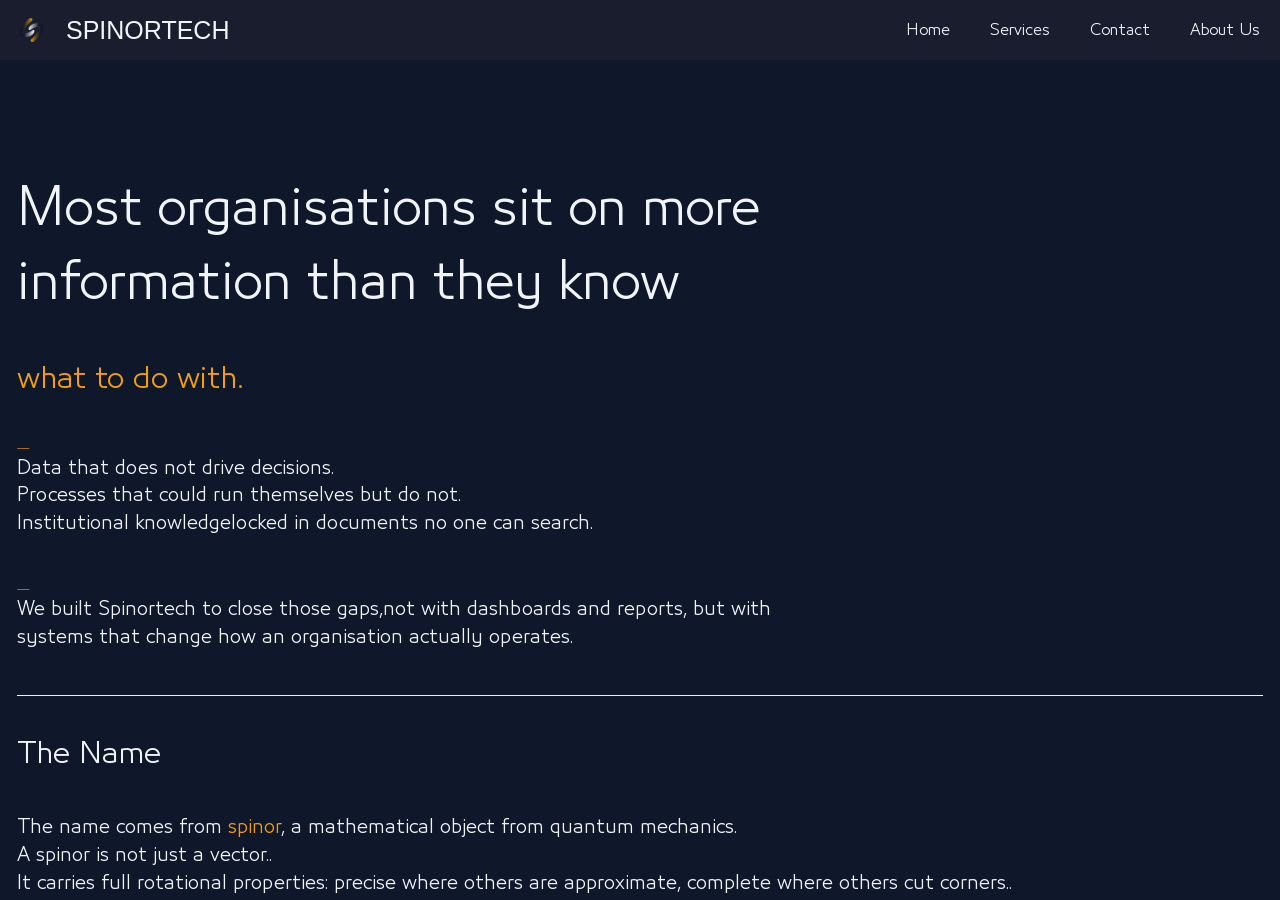
==== commit 9f5bbc11: "Add files via upload" ====
--- a/about.html
+++ b/about.html
@@ -67,159 +67,93 @@
 
     <div class="slider_container">
       <div class="slider_container_wrapper">
-        <!-- <header>
+        <header>
           <div class="flex_gap_normal">
             <div class="hero" style="padding: 0">
-              <div class="description">OUR CAPABILITIES</div>
               <div class="display">
-                We do not offer services. <br />
-                We build systems.
+                Most organisations sit on more information than they know
               </div>
-              <p>
-                Three capabilities, one outcome: your operations become faster,
-                smarter, and measurable.We do not start with a solution. We
-                start with your data, your constraints, and your actual goals.
-              </p>
+              <h2 class="sc">what to do with.</h2>
+              <div class="dfr">
+                <span class="sc">―</span>
+                <p class="indent_small">
+                  Data that does not drive decisions.
+                  <br />
+                  Processes that could run themselves but do not. <br />
+                  Institutional knowledgelocked in documents no one can search.
+                </p>
+              </div>
+              <div class="dfr">
+                <span class="sc">―</span>
+
+                <p class="indent_small">
+                  We built Spinortech to close those gaps,not with dashboards
+                  and reports, but with systems that change how an organisation
+                  actually operates.
+                </p>
+              </div>
             </div>
             <div class="line_division_long"></div>
-            <div class="flex_gap_normal wrap_left_right">
-              <div class="left_part_decription">
-                <p class="sc ft">01/03</p>
-                <p>Local Language Models</p>
-                <p class="ft sc">
-                  An AI that knows your field. Built from your documents, not
-                  the internet.
+            <h2>The Name</h2>
+            <p>
+              The name comes from <span class="sc">spinor</span>, a mathematical
+              object from quantum mechanics.<br />
+              A spinor is not just a vector..<br />
+              It carries full rotational properties: precise where others are
+              approximate, complete where others cut corners..<br />
+              That is the standard we hold ourselves to.
+            </p>
+
+            <div class="line_division_long"></div>
+            <h2>Philosophy</h2>
+            <div class="boxes-45">
+              <div class="section_box_dark">
+                <p class="ft">
+                  We ask pointed questions before offering solutions
                 </p>
               </div>
-              <div class="indent_big flex_gap_small">
-                <p class="ft bd-left">
-                  Generic AI tools are trained on generic data. They do not know
-                  your contracts, your regulations, your internal procedures, or
-                  your industry's specifics. The result is answers that sound
-                  confident and miss the point.
+              <div class="section_box_dark">
+                <p class="ft">
+                  We push back on vague goals and replace them with measurable
+                  ones.
                 </p>
-                <div style="height: 1rem"></div>
-                <p class="sc">WHAT WE DO</p>
-                <p class="ft indent_small">
-                  Local models trained on your documentation, internal
-                  references, domain laws, and team-specific knowledge. <br />
-                  Deployed privately on your infrastructure — no data leaves the
-                  organisation. <br />
-                  Adapted to your workflows: query internal procedures,
-                  regulations, contracts, and case references in plain language.
-                  <br />
+              </div>
+              <div class="section_box_dark">
+                <p class="ft">
+                  We prefer fewer promises and stricter accountability.
                 </p>
-                <div style="height: 1rem"></div>
-                <p class="sc">WHO IT IS</p>
-                <p class="ft indent_small">
-                  Legal entities, regulated industries, and organisations with
-                  large internal knowledge bases that cannot be shared with
-                  third-party AI platforms
+              </div>
+              <div class="section_box_dark">
+                <p class="ft">
+                  We treat decisions as hypotheses to be tested, not opinions to
+                  be defended.
                 </p>
-                <div style="height: 1rem"></div>
-
-                <div class="section_box_dark">
-                  <p>THE OUTCOME</p>
-                  <p class="ft">
-                    Your team gets answers grounded in your actual documents,
-                    not the internet's best guess.
-                  </p>
-                </div>
               </div>
             </div>
 
             <div class="line_division_long"></div>
-            <div class="flex_gap_normal wrap_left_right">
-              <div class="left_part_decription">
-                <p class="sc ft">02/03</p>
-                <p>Intelligent Marketing</p>
-                <p class="ft sc">
-                  Marketing decisions grounded in causality, not correlation.
-                </p>
-              </div>
-              <div class="indent_big flex_gap_small">
-                <p class="ft bd-left">
-                  Most teams measure what is easy — clicks, impressions, open
-                  rates. We measure what matters: which actions caused revenue,
-                  and which ones just looked good in a report.
-                </p>
-                <div style="height: 1rem"></div>
-                <p class="sc">WHAT WE DO</p>
-                <p class="ft indent_small">
-                  Campaign attribution tied to revenue outcomes. <br />
-                  Causal modelling — not just correlation dashboards. <br />
-                  Decision frameworks that replace gut-feel with evidence.
-                  <br />
-                  Social media content developed with measurable engagement
-                  goals and defined target audiences. <br />
-                  AI-assisted SEO and GEO optimization built for discoverability
-                  across search engines and generative AI platforms.
-                </p>
-                <div style="height: 1rem"></div>
-                <p class="sc">WHO IT IS</p>
-                <p class="ft indent_small">
-                  Organisations that generate marketing and operational data but
-                  cannot turn it into decisions. <br />
-                  Growth-stage companies that need causal models, not more
-                  dashboards.
-                </p>
-                <div style="height: 1rem"></div>
-                <div class="section_box_dark">
-                  <p>THE OUTCOME</p>
-                  <p class="ft">
-                    You stop optimising for metrics. You start optimising for
-                    outcomes.
-                  </p>
-                </div>
-              </div>
+            <h2>Who We Work With?</h2>
+            <div class="enumerate_bullets indent">
+              <p>• We ask pointed questions before offering solutions.<br /></p>
+              <p>
+                • We push back on vague goals and replace them with measurable
+                ones.<br />
+              </p>
+              <p>
+                • We prefer fewer promises and stricter accountability. <br />
+              </p>
+
+              <p>
+                • We treat decisions as hypotheses to be tested, not opinions to
+                be defended.
+              </p>
             </div>
 
-            <div class="line_division_long"></div>
-            <div class="flex_gap_normal wrap_left_right">
-              <div class="left_part_decription">
-                <p class="sc ft">03/03</p>
-                <p>Digital Automation</p>
-                <p class="ft sc">
-                  We eliminate workflows, not just automate steps.
-                </p>
-              </div>
-              <div class="indent_big flex_gap_small">
-                <p class="ft bd-left">
-                  Automating a broken process just breaks it faster. Most
-                  automation tools speed up individual steps — the bottleneck
-                  moves, it does not disappear.
-                </p>
-                <div style="height: 1rem"></div>
-                <p class="sc">WHAT WE DO</p>
-                <p class="ft indent_small">
-                  Workflow audit and full redesign.<br />
-                  Automated decision systems tied to live data.<br />
-                  Operational pipelines that scale without adding headcount.
-                </p>
-                <div style="height: 1rem"></div>
-                <p class="sc">WHO IT IS</p>
-                <p class="ft indent_small">
-                  Businesses and legal entities looking to automate operations,
-                  compliance workflows, and decision processes, without adding
-                  headcount.
-                </p>
-                <div style="height: 1rem"></div>
-                <div class="section_box_dark">
-                  <p>THE OUTCOME</p>
-                  <p class="ft">
-                    Your team stops managing processes. It starts managing
-                    outcomes.
-                  </p>
-                </div>
-              </div>
-            </div>
-
-            <p>Your operation has a gap. Let's find it.</p>
             <button class="CTA_button">
-              <a href="./contact" class="cta-button">Book a diagnostic</a>
+              <a href="./contact" class="cta-button">Start a conversations</a>
             </button>
           </div>
-        </header> -->
+        </header>
         <div style="padding-top: 4rem"></div>
       </div>
     </div>
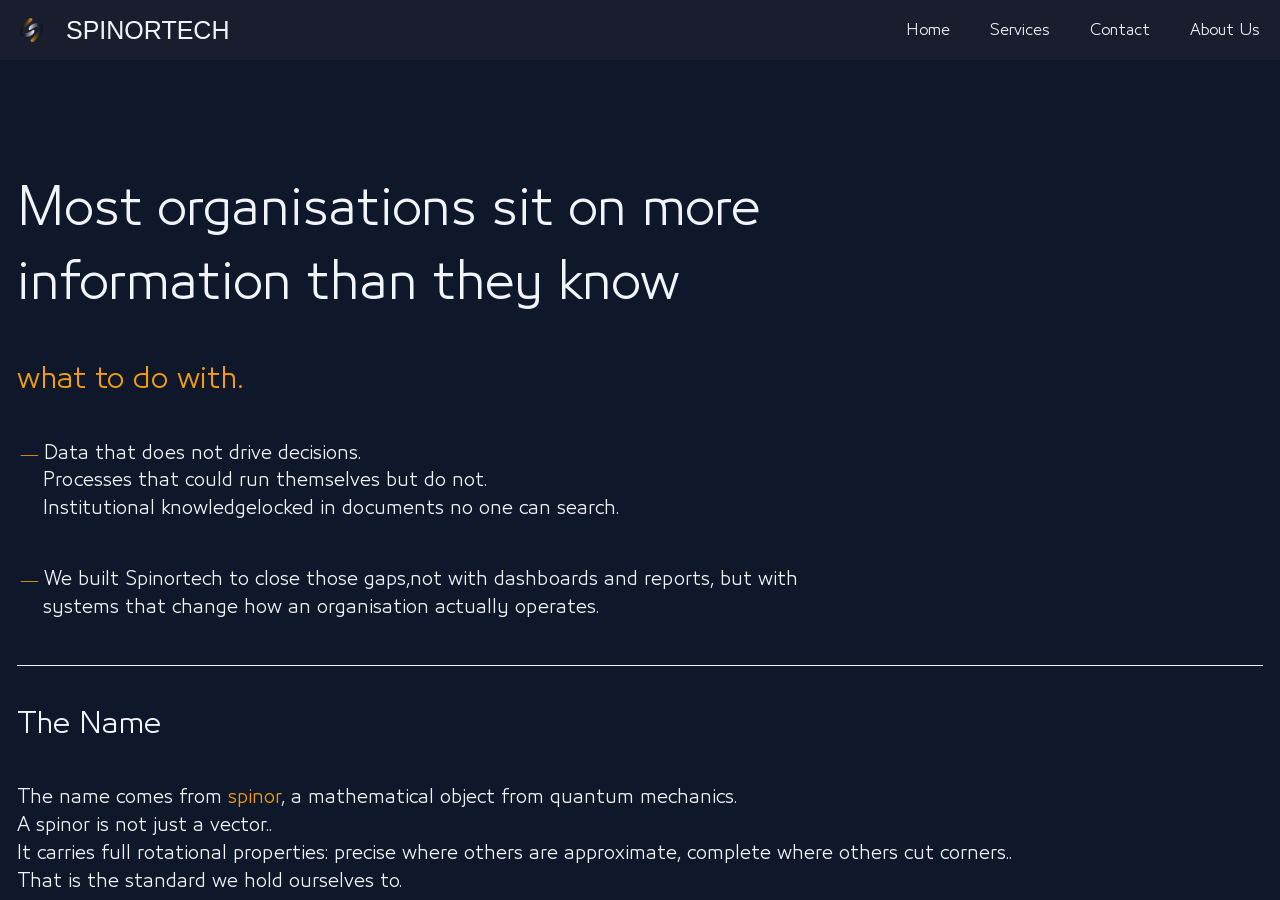
==== commit 0482f580: "Add files via upload" ====
--- a/about.html
+++ b/about.html
@@ -60,7 +60,11 @@
           id="NavDropButton"
           onclick="DropDownFunction()"
         >
-          ☰
+          <div class="hamburger">
+            <span></span>
+            <span></span>
+            <span></span>
+          </div>
         </button>
       </div>
     </nav>
@@ -74,24 +78,20 @@
                 Most organisations sit on more information than they know
               </div>
               <h2 class="sc">what to do with.</h2>
-              <div class="dfr">
+              <p class="indent" style="text-indent: -1.3rem">
                 <span class="sc">―</span>
-                <p class="indent_small">
-                  Data that does not drive decisions.
-                  <br />
-                  Processes that could run themselves but do not. <br />
-                  Institutional knowledgelocked in documents no one can search.
-                </p>
-              </div>
-              <div class="dfr">
+                Data that does not drive decisions.
+                <br />
+                Processes that could run themselves but do not. <br />
+                Institutional knowledgelocked in documents no one can search.
+              </p>
+
+              <p class="indent" style="text-indent: -1.3rem">
                 <span class="sc">―</span>
-
-                <p class="indent_small">
-                  We built Spinortech to close those gaps,not with dashboards
-                  and reports, but with systems that change how an organisation
-                  actually operates.
-                </p>
-              </div>
+                We built Spinortech to close those gaps,not with dashboards and
+                reports, but with systems that change how an organisation
+                actually operates.
+              </p>
             </div>
             <div class="line_division_long"></div>
             <h2>The Name</h2>
--- a/CSS/slider.css
+++ b/CSS/slider.css
@@ -9,14 +9,13 @@
   background-repeat: no-repeat;
   overflow: auto;
   box-sizing: border-box;
-  gap: 8rem;
 }
 
 .slider_container_wrapper {
   display: flex;
   flex-direction: column;
   justify-content: space-around;
-  gap: 8rem;
+  gap: var(--scroll_gap);
   scroll-behavior: smooth;
   max-width: var(--max-width);
   width: 100%;
--- a/CSS/index.css
+++ b/CSS/index.css
@@ -14,6 +14,7 @@
   --h3_font: 1.22rem; /*11pt->14.66px->1.22rem*/
   --body_font: 1rem; /*9pt->12px->1rem*/
   --footnote_font: 0.777rem; /*7pt->9.33px*/
+  --scroll_gap: 8rem;
 }
 
 @font-face {
@@ -52,7 +53,10 @@
   line-height: 2;
   font-size: var(--body_font);
 }
-
+.dfr {
+  display: flex;
+  flex-direction: row;
+}
 .sc {
   color: var(--sec_color);
 }
@@ -195,25 +199,10 @@
   max-width: 48rem;
 }
 
-.hero p {
-  margin: 0;
-}
-
 .bd-left {
   border-left: 1px solid var(--sec_color);
   padding-left: 0.5rem;
   box-sizing: border-box;
-}
-.indent_small {
-  margin-left: 0.5rem;
-}
-
-.indent {
-  margin-left: 1.5rem;
-}
-
-.indent_big {
-  margin-left: 3rem;
 }
 
 .CTA_button {
@@ -259,6 +248,7 @@
   flex-direction: column;
   border-radius: 1.5rem;
   padding: 1.5rem;
+  box-sizing: border-box;
   border: 1px solid var(--sec_color);
   background: var(--fill_main_color);
   max-width: 600px;
@@ -269,6 +259,18 @@
   gap: 0.5rem;
 }
 
+.boxes-45 {
+  display: flex;
+  flex-direction: row;
+  justify-content: space-around;
+  flex-wrap: wrap;
+  column-gap: 2rem;
+}
+
+.boxes-45 div {
+  max-width: 45%;
+  min-width: 45%;
+}
 .html_desktop .list_of_boxes {
   flex-direction: row;
   gap: 0rem;
@@ -311,8 +313,15 @@
   gap: 2rem;
   padding: 3rem var(--x_padding);
   box-sizing: border-box;
-}
-
+  margin-top: var(--scroll_gap);
+  margin-bottom: var(--scroll_gap);
+}
+
+.full_width_content {
+  display: flex;
+  flex-direction: column;
+  gap: 4rem;
+}
 .left_description {
   display: flex;
   flex-direction: column;
@@ -324,15 +333,27 @@
   border: 1px solid var(--sec_color);
   background-color: var(--fill_main_color);
 }
+.html_desktop .full_width_content {
+  flex-direction: row;
+  justify-content: space-between;
+}
 .html_desktop .full_width_section {
   flex-direction: row;
-  justify-content: space-between;
+  justify-content: center;
 }
 .html_desktop .full_width_section .line_division_short {
   display: none;
 }
 .html_desktop .left_description {
   gap: 1rem;
+}
+.html_desktop .sc_on_desktop_h1 {
+  font-size: var(--h1_font);
+  color: var(--sec_color);
+}
+
+.html_desktop .dsn_desktop {
+  display: none;
 }
 .html_desktop .left_description > h3 {
   font-size: var(--h1_font);
@@ -356,6 +377,34 @@
 
 .html_desktop .services .display {
   font-weight: 800;
+}
+
+.indent_small {
+  margin-left: 0.5rem;
+}
+
+.indent {
+  margin-left: 1.5rem;
+}
+
+.indent_big {
+  margin-left: 3rem;
+}
+.hamburger {
+  display: flex;
+  flex-direction: column;
+  justify-content: center;
+  align-items: center;
+  gap: 5px;
+  background: none;
+  border: none;
+  cursor: pointer;
+}
+.hamburger span {
+  width: 25px;
+  height: 3px;
+  background-color: var(--sec_color);
+  border-radius: 2px;
 }
 @media (min-width: 900px) {
   html {
--- a/CSS/form.css
+++ b/CSS/form.css
@@ -23,11 +23,11 @@
 }
 
 form input[type="text"] {
-  font-size: var(--body_font);
+  font-size: 16px;
   padding: var(--body_font);
   margin-bottom: 1rem;
   border: 1px solid white;
-  background: transparent;
+  background: linear-gradient(45deg, #ffffff5e, #eff4f81a);
 }
 
 form input[type="text"]:focus {
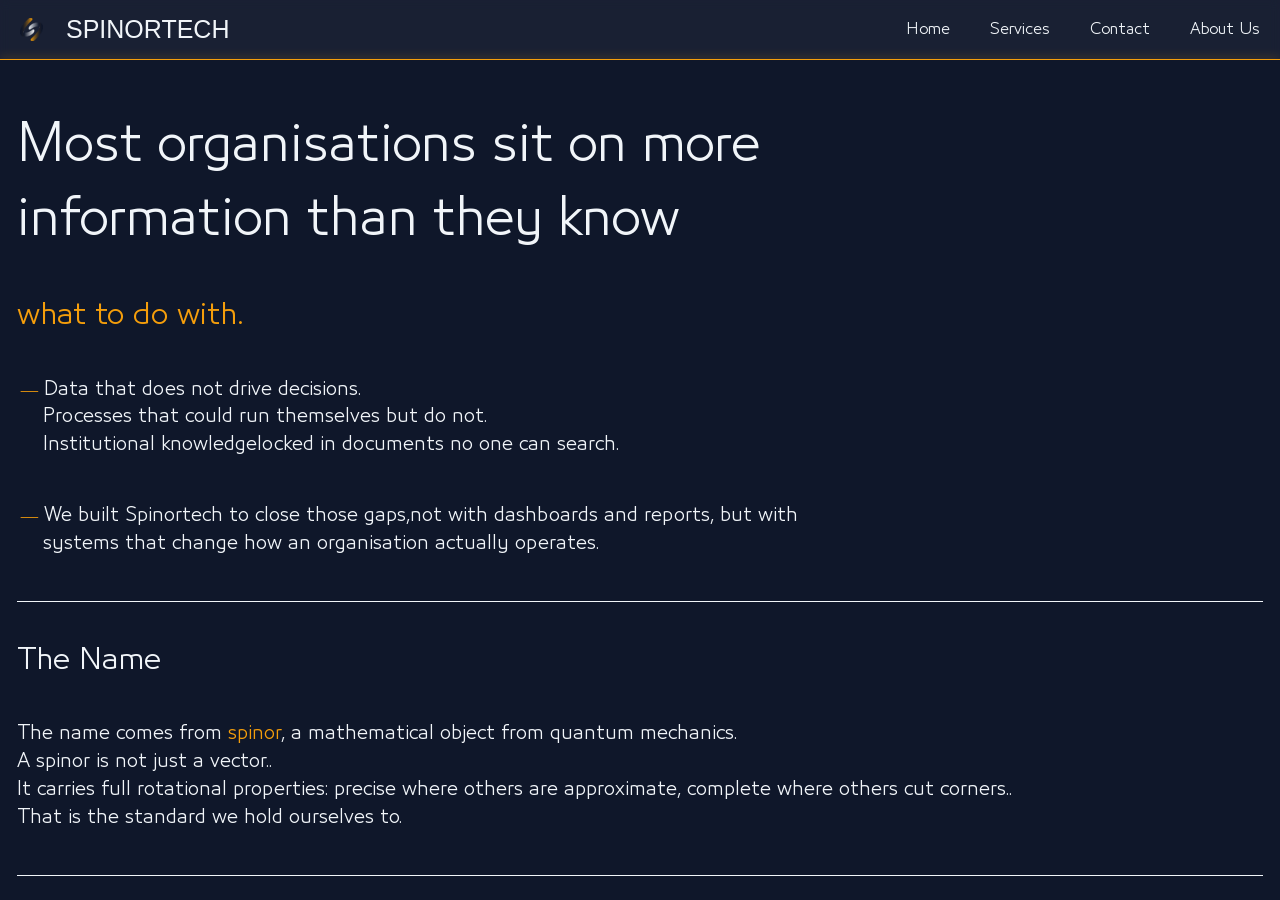
==== commit 77cc344a: "Add files via upload" ====
--- a/about.html
+++ b/about.html
@@ -60,7 +60,7 @@
           id="NavDropButton"
           onclick="DropDownFunction()"
         >
-          <div class="hamburger">
+          <div class="hamburger" id="hamburger">
             <span></span>
             <span></span>
             <span></span>
--- a/CSS/navbar.css
+++ b/CSS/navbar.css
@@ -9,7 +9,6 @@
   height: var(--navbar_height);
   box-sizing: border-box;
   z-index: 1000;
-  background-color: var(--fill_main_color);
 }
 .navbar {
   display: flex;
@@ -31,7 +30,7 @@
   font-size: 2rem;
   display: flex;
   border: none;
-  background-color: var(--fill_main_color);
+  background-color: transparent;
   height: 100%;
   padding: 1rem;
   box-sizing: border-box;
@@ -51,12 +50,12 @@
   margin: 0;
   box-sizing: border-box;
   transition: 0.5s;
+  border-bottom: 1px solid var(--sec_color);
 }
 
 li {
   width: 100%;
   min-height: 5rem;
-  background-color: var(--fill_main_color);
   font-weight: 800;
   border-top: 1px solid var(--main_color);
   box-sizing: border-box;
@@ -76,9 +75,12 @@
   align-items: center;
   justify-content: center;
   font-weight: 400;
+  background: #1a2234f6;
+  backdrop-filter: blur(3px);
+  -webkit-backdrop-filter: blur(3px);
 }
 .ExtendDrow {
-  height: calc(5 * 5rem);
+  height: calc(5 * 4rem);
 }
 
 .logo {
@@ -89,6 +91,11 @@
   cursor: pointer;
   user-select: none;
   height: var(--navbar_height);
+  width: 100%;
+  justify-content: center;
+  background: #1a2234f6;
+  backdrop-filter: blur(3px);
+  -webkit-backdrop-filter: blur(3px);
 }
 
 .logo-image {
@@ -106,12 +113,24 @@
 }
 
 @media (min-width: 1200px) {
+  nav {
+    border-bottom: 1px solid var(--sec_color);
+    background: #1a2234f6;
+  }
   html {
     font-size: 10pt;
   }
 
   .navbar {
     justify-content: space-between;
+    backdrop-filter: blur(5px);
+    -webkit-backdrop-filter: blur(5px);
+  }
+  .logo {
+    width: fit-content;
+    backdrop-filter: blur(0px);
+    -webkit-backdrop-filter: blur(0px);
+    background: transparent;
   }
   .logo-image {
     display: block;
@@ -137,33 +156,50 @@
     width: auto;
     left: auto;
     transition: 0.5s;
+    border-bottom: none;
+    min-height: unset;
+    height: 100%;
+    box-sizing: border-box;
+    background: transparent;
   }
 
   li {
     width: fit-content;
     min-height: unset;
-    height: var(--navbar_height);
     font-weight: 500;
     border-top: none;
     box-sizing: border-box;
+    height: 100%;
+    padding: 0px 20px;
+    background: transparent;
+    cursor: pointer;
   }
   li:hover > a {
-    background: #eeeeee22;
+    color: var(--sec_color);
     transition: 0.3s;
     border-radius: 0.5rem;
   }
+  li a::after {
+    content: "";
+    position: absolute;
+    width: 100%;
+    height: 1px;
+    bottom: -4px; /* Space between text and line */
+    left: 0;
+    background-color: var(--sec_color); /* Color of the underline */
+    transform: scaleX(0);
+    transform-origin: bottom left;
+    transition: transform 0.3s ease-out;
+  }
+
+  li:hover a::after {
+    transform: scaleX(1);
+  }
   li a {
     transition: 0.3s;
-    border-radius: 0.5rem;
     color: var(--bkg_color);
     text-decoration: none;
     font-size: 14px;
-    width: 100%;
-    height: 100%;
-    display: flex;
-    align-items: center;
-    justify-content: center;
-    padding: 0px 20px;
-    box-sizing: border-box;
-  }
-}
+    height: fit-content;
+  }
+}
--- a/CSS/index.css
+++ b/CSS/index.css
@@ -172,14 +172,14 @@
 
 .html_desktop .hero {
   background-origin: border-box;
-  padding-bottom: 5vw;
-  padding-top: 5vw;
 }
 
 header {
   padding-left: var(--x_padding);
   padding-right: var(--x_padding);
-  margin-top: 10rem;
+  padding-bottom: 2.5vw;
+  padding-top: 2.5vw;
+  margin-top: calc(var(--navbar_height) + 1rem);
 }
 
 .hero,
@@ -218,14 +218,14 @@
 }
 
 .CTA_button:hover {
-  background-color: white;
-  border: 1px solid var(--main_color);
+  background-color: var(--main_color);
+  border: 1px solid var(--sec_color);
   box-sizing: border-box;
   transition: 0.3s;
   cursor: pointer;
 }
 .CTA_button:hover a {
-  color: var(--main_color);
+  color: var(--sec_color);
 }
 .CTA_button a {
   font-size: var(--h3_font);
@@ -264,21 +264,30 @@
   flex-direction: row;
   justify-content: space-around;
   flex-wrap: wrap;
-  column-gap: 2rem;
+  margin-bottom: -2rem;
 }
 
 .boxes-45 div {
   max-width: 45%;
   min-width: 45%;
+  margin-bottom: 2rem;
 }
 .html_desktop .list_of_boxes {
   flex-direction: row;
   gap: 0rem;
+  border: 1px solid var(--sec_color);
+  border-radius: 1rem;
+  overflow: hidden;
 }
 
 .html_desktop .section_box {
   flex: 1;
+  border: none;
   border-radius: 0;
+}
+.html_desktop .section_box:hover {
+  background-color: #f59f0b33;
+  transition: 0.3s;
 }
 .section_box > :nth-child(2) {
   margin-bottom: 1rem;
@@ -287,7 +296,7 @@
 
 .html_desktop .list_of_boxes > :nth-child(1),
 .html_desktop .list_of_boxes > :nth-child(2) {
-  border-right: none;
+  border-right: 1px solid var(--sec_color);
 }
 
 .left_part_decription > p:nth-child(2) {
@@ -330,7 +339,8 @@
 
 .html_desktop .full_width_section {
   padding: 3rem var(--x_padding);
-  border: 1px solid var(--sec_color);
+  border-top: 1px solid var(--sec_color);
+  border-bottom: 1px solid var(--sec_color);
   background-color: var(--fill_main_color);
 }
 .html_desktop .full_width_content {
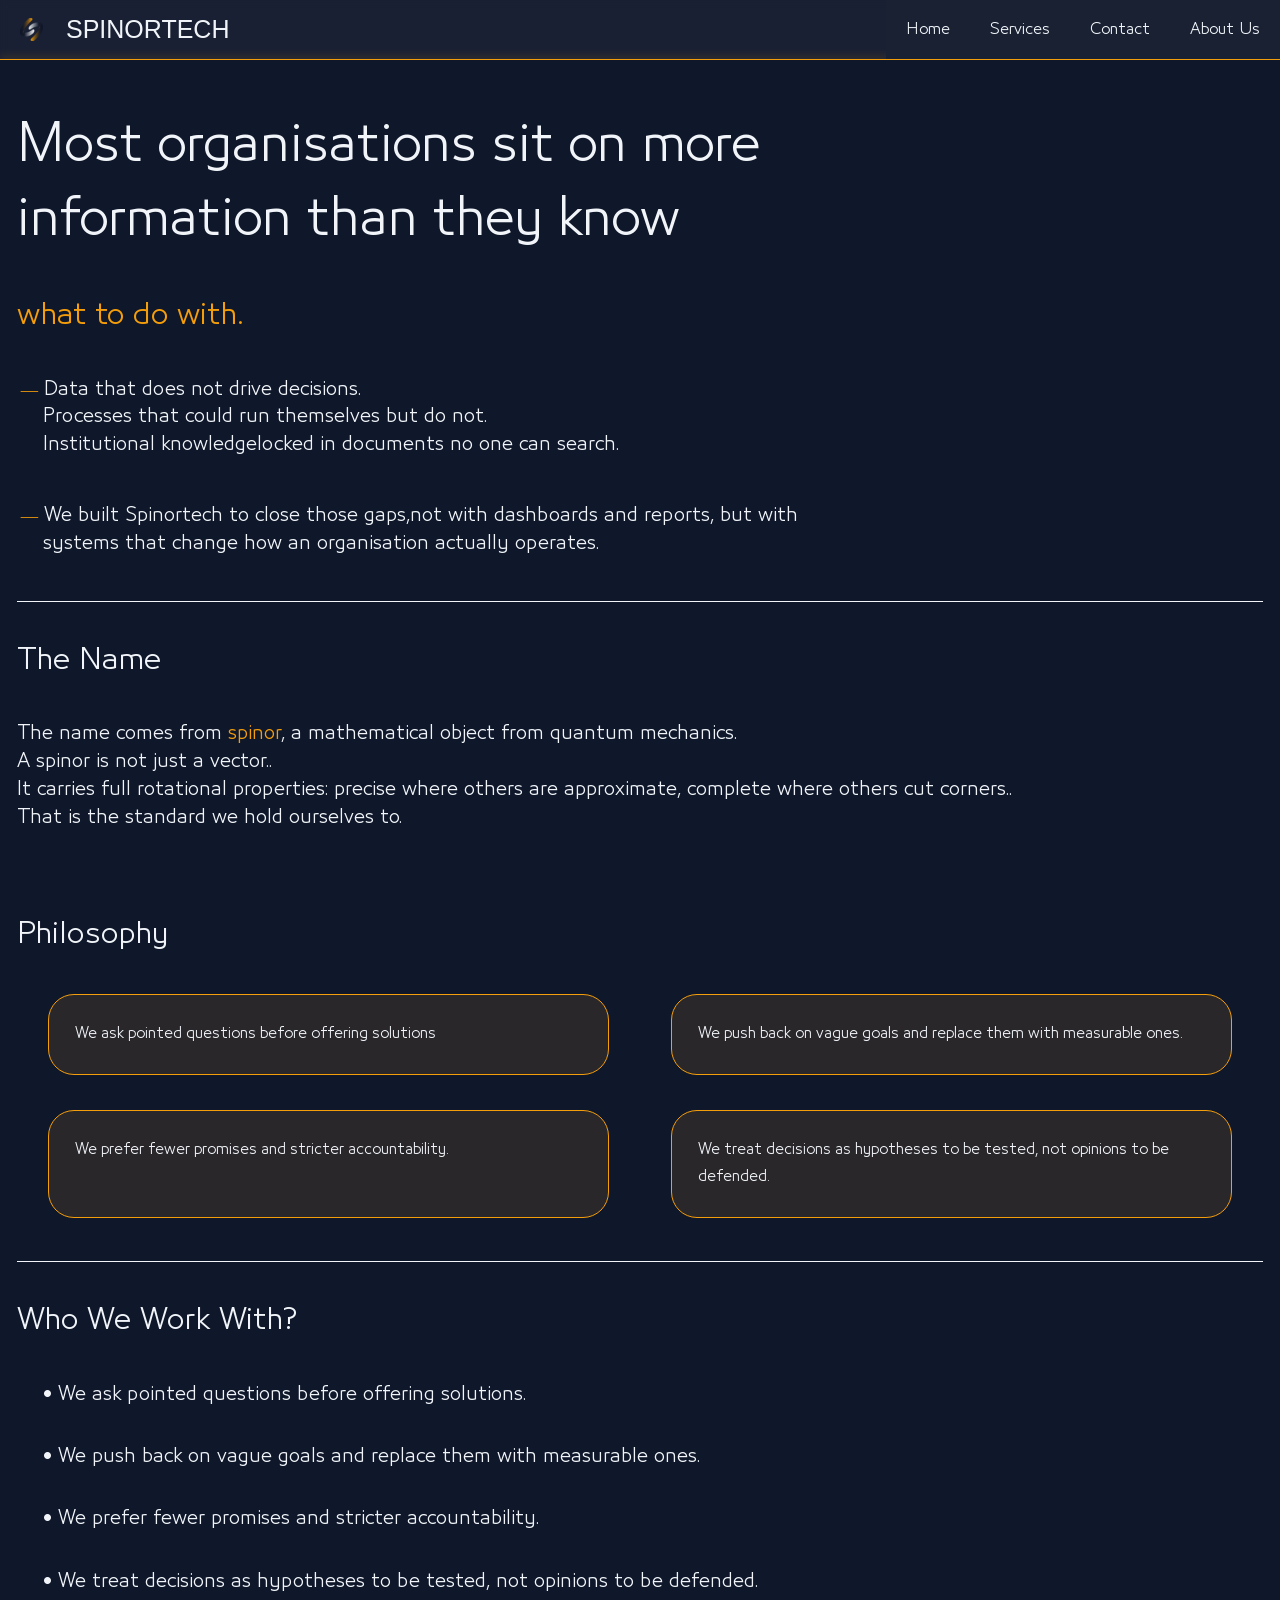
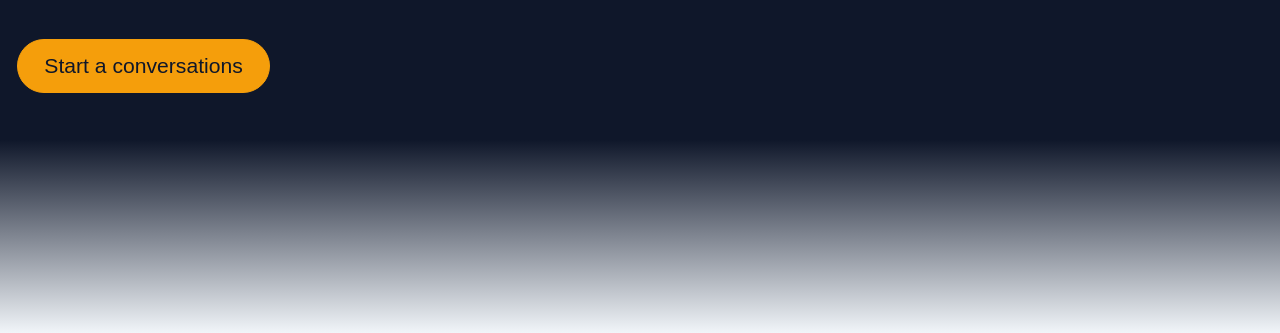
==== commit 2f88bfb4: "Animations Animations" ====
--- a/about.html
+++ b/about.html
@@ -34,6 +34,8 @@
     <link rel="stylesheet" type="text/css" href="./CSS/form.css" />
     <title>Spinortech | About</title>
   </head>
+  <script src="https://unpkg.com/aos@2.3.1/dist/aos.js"></script>
+  <link href="https://unpkg.com/aos@2.3.1/dist/aos.css" rel="stylesheet" />
   <script src="index.js" defer></script>
   <!-- Body -->
 
@@ -50,10 +52,18 @@
         </button>
 
         <ul class="nav-links" id="NavDropMenu">
-          <li><a href="./">Home</a></li>
-          <li><a href="./services">Services</a></li>
-          <li><a href="./contact">Contact</a></li>
-          <li><a href="./about">About Us</a></li>
+          <li>
+            <a href="./"><span class="RaiseLine">Home</span></a>
+          </li>
+          <li>
+            <a href="./services"><span class="RaiseLine">Services</span></a>
+          </li>
+          <li>
+            <a href="./contact"><span class="RaiseLine">Contact</span></a>
+          </li>
+          <li>
+            <a href="./about"><span class="RaiseLine">About Us</span></a>
+          </li>
         </ul>
         <button
           class="NavDropButton"
@@ -73,7 +83,7 @@
       <div class="slider_container_wrapper">
         <header>
           <div class="flex_gap_normal">
-            <div class="hero" style="padding: 0">
+            <div class="hero fadeIn" style="padding: 0">
               <div class="display">
                 Most organisations sit on more information than they know
               </div>
@@ -93,9 +103,9 @@
                 actually operates.
               </p>
             </div>
-            <div class="line_division_long"></div>
-            <h2>The Name</h2>
-            <p>
+            <div class="line_division_long" data-aos="fade-up"></div>
+            <h2 data-aos="fade-up">The Name</h2>
+            <p data-aos="fade-up">
               The name comes from <span class="sc">spinor</span>, a mathematical
               object from quantum mechanics.<br />
               A spinor is not just a vector..<br />
@@ -104,9 +114,9 @@
               That is the standard we hold ourselves to.
             </p>
 
-            <div class="line_division_long"></div>
-            <h2>Philosophy</h2>
-            <div class="boxes-45">
+            <div class="line_division_long" data-aos="fade-up"></div>
+            <h2 data-aos="fade-up">Philosophy</h2>
+            <div class="boxes-45" data-aos="fade-up">
               <div class="section_box_dark">
                 <p class="ft">
                   We ask pointed questions before offering solutions
@@ -131,9 +141,9 @@
               </div>
             </div>
 
-            <div class="line_division_long"></div>
-            <h2>Who We Work With?</h2>
-            <div class="enumerate_bullets indent">
+            <div class="line_division_long" data-aos="fade-up"></div>
+            <h2 data-aos="fade-up">Who We Work With?</h2>
+            <div class="enumerate_bullets indent" data-aos="fade-up">
               <p>• We ask pointed questions before offering solutions.<br /></p>
               <p>
                 • We push back on vague goals and replace them with measurable
@@ -149,7 +159,7 @@
               </p>
             </div>
 
-            <button class="CTA_button">
+            <button class="CTA_button" data-aos="fade-up">
               <a href="./contact" class="cta-button">Start a conversations</a>
             </button>
           </div>
@@ -158,4 +168,7 @@
       </div>
     </div>
   </body>
+  <script>
+    AOS.init();
+  </script>
 </html>
--- a/CSS/navbar.css
+++ b/CSS/navbar.css
@@ -1,11 +1,10 @@
 nav {
-  position: absolute;
+  position: fixed;
   top: 0;
   left: 0;
   width: 100%;
   display: flex;
   justify-content: center;
-  /* margin: 0; */
   height: var(--navbar_height);
   box-sizing: border-box;
   z-index: 1000;
@@ -78,6 +77,7 @@
   background: #1a2234f6;
   backdrop-filter: blur(3px);
   -webkit-backdrop-filter: blur(3px);
+  box-sizing: border-box;
 }
 .ExtendDrow {
   height: calc(5 * 4rem);
@@ -170,16 +170,18 @@
     border-top: none;
     box-sizing: border-box;
     height: 100%;
-    padding: 0px 20px;
     background: transparent;
     cursor: pointer;
   }
-  li:hover > a {
+
+  .RaiseLine {
+    position: relative;
+  }
+  li a:hover {
     color: var(--sec_color);
     transition: 0.3s;
-    border-radius: 0.5rem;
-  }
-  li a::after {
+  }
+  li a .RaiseLine::after {
     content: "";
     position: absolute;
     width: 100%;
@@ -192,7 +194,7 @@
     transition: transform 0.3s ease-out;
   }
 
-  li:hover a::after {
+  li a:hover .RaiseLine::after {
     transform: scaleX(1);
   }
   li a {
@@ -200,6 +202,6 @@
     color: var(--bkg_color);
     text-decoration: none;
     font-size: 14px;
-    height: fit-content;
-  }
-}
+    padding: 0px 20px;
+  }
+}
--- a/CSS/slider.css
+++ b/CSS/slider.css
@@ -1,5 +1,5 @@
 .slider_container {
-  width: 100vw;
+  width: 100%;
   display: flex;
   flex-direction: column;
   align-items: center;
@@ -7,7 +7,6 @@
   background-attachment: local;
   background-size: cover;
   background-repeat: no-repeat;
-  overflow: auto;
   box-sizing: border-box;
 }
 
--- a/CSS/index.css
+++ b/CSS/index.css
@@ -126,13 +126,11 @@
 body,
 html {
   font-size: 9pt;
-  width: 100vw;
+  width: 100%;
   height: 100%;
   padding: 0;
   margin: 0;
   font-family: LtBurkaRegular;
-  -webkit-perspective: 1000;
-  -webkit-backface-visibility: hidden;
   color: var(--bkg_color);
 }
 
@@ -141,7 +139,6 @@
   flex-direction: column;
   align-items: center;
   box-sizing: border-box;
-  overflow: hidden;
 }
 
 header,
@@ -182,6 +179,19 @@
   margin-top: calc(var(--navbar_height) + 1rem);
 }
 
+.fadeIn {
+  animation: fadeIn 0.5s ease-in forwards;
+}
+/* 1. Define the animation steps */
+@keyframes fadeIn {
+  from {
+    opacity: 0;
+  }
+  to {
+    opacity: 1;
+  }
+}
+
 .hero,
 .flex_gap_normal,
 .flex_gap_small {
